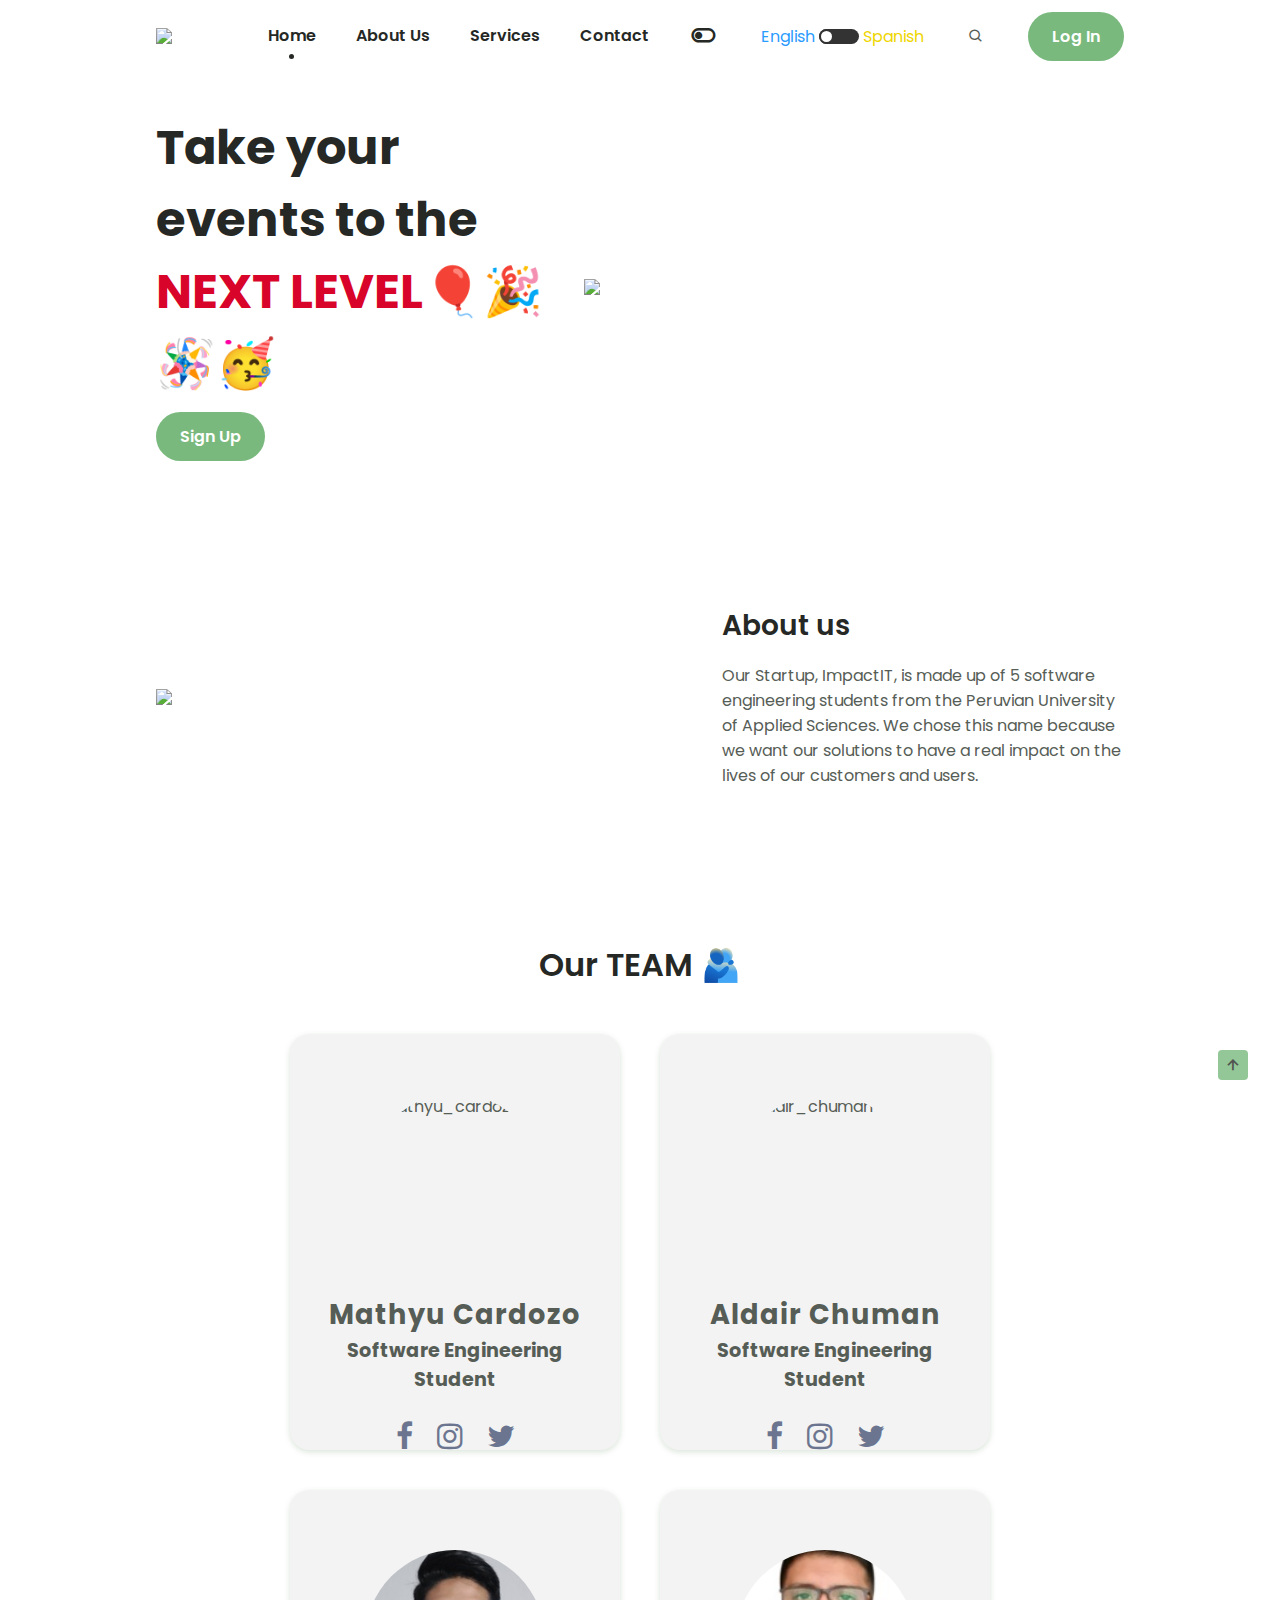
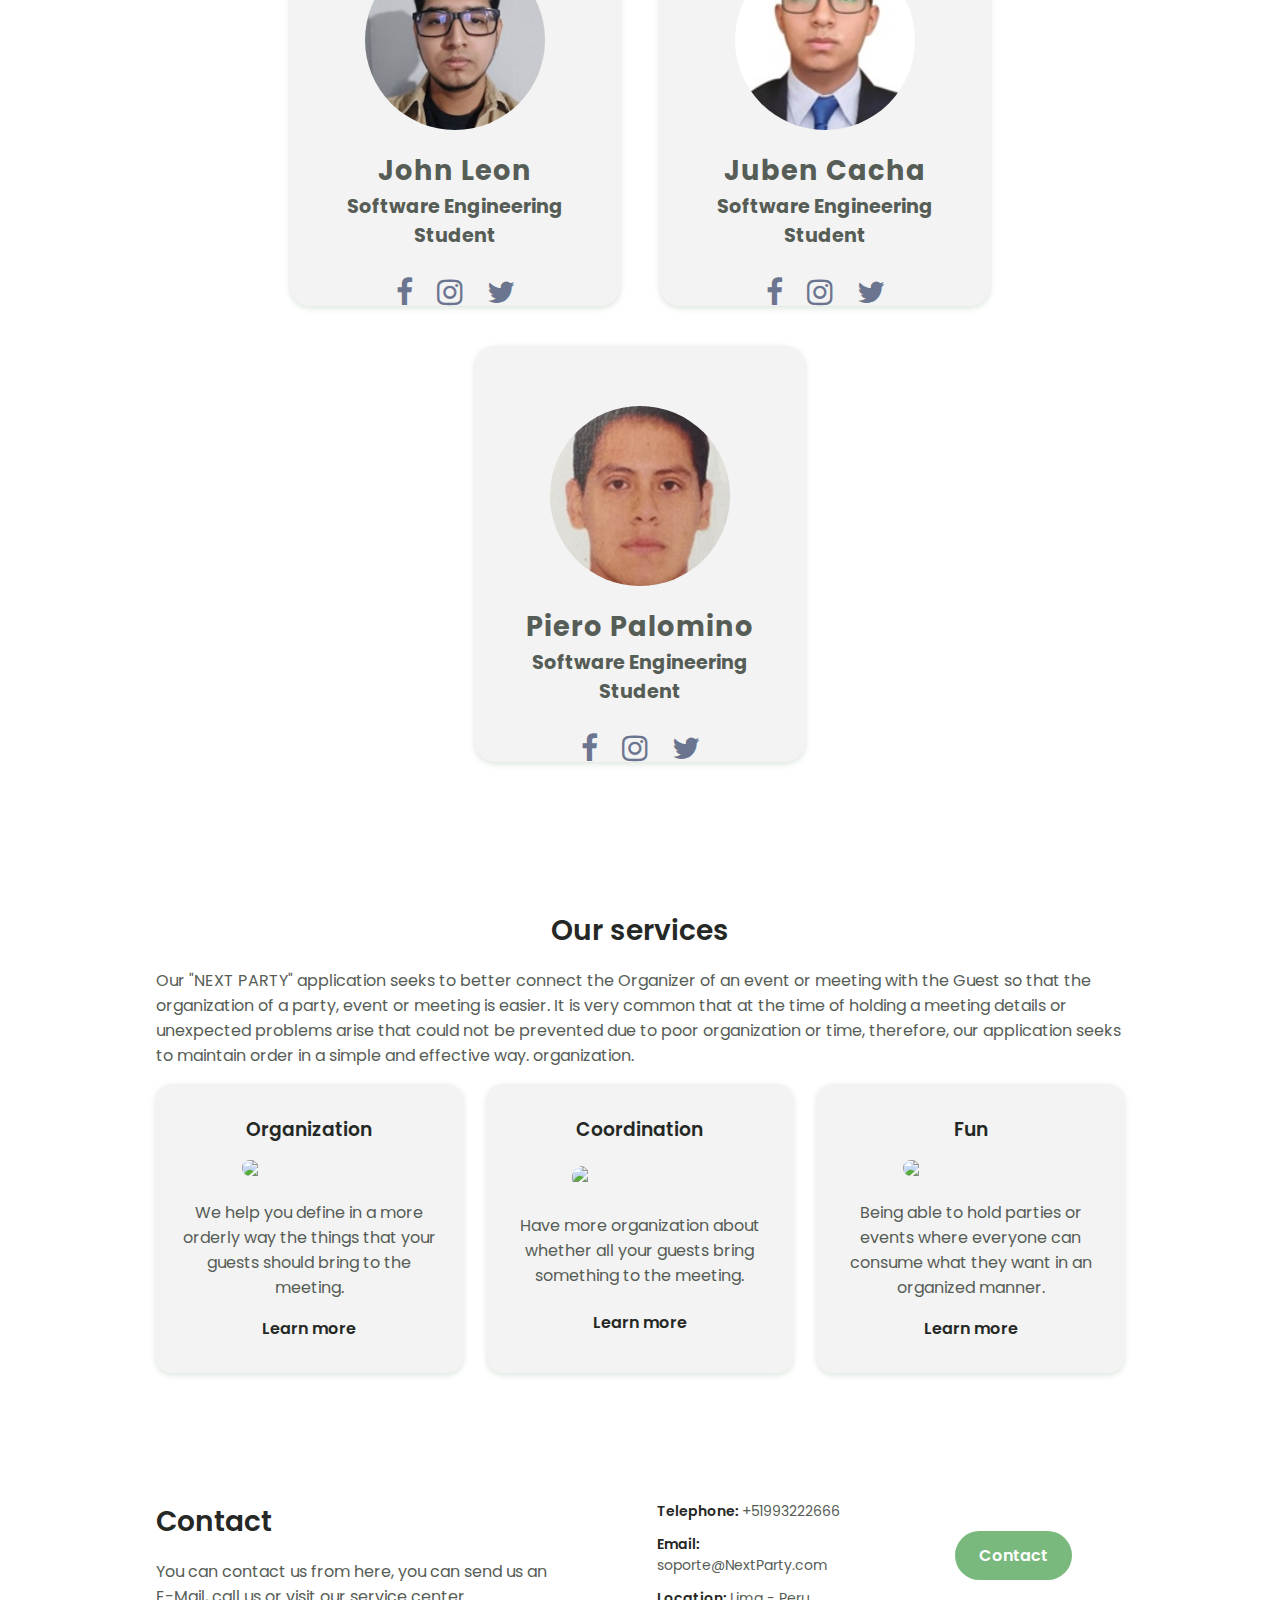
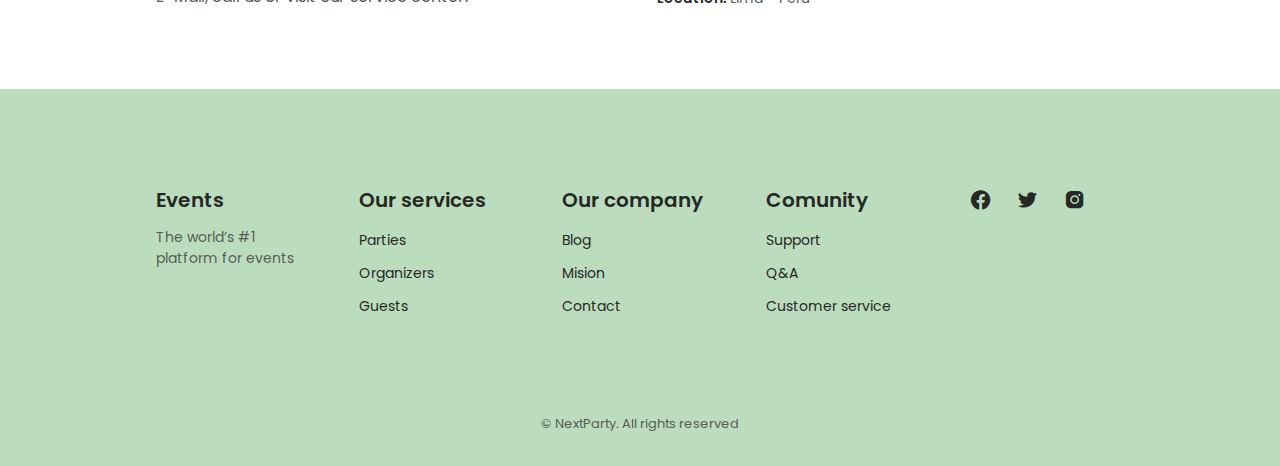
==== index.html @ 1f14c36f "Group member added" ====
<!DOCTYPE html>
    <html lang="en">
    <head>
        <meta charset="UTF-8">
        <meta name="viewport" content="width=device-width, initial-scale=1.0">

        <!--=============== BOXICONS ===============-->
        <link rel="stylesheet" href="https://cdn.jsdelivr.net/npm/boxicons@latest/css/boxicons.min.css">

        <!--=============== CSS ===============-->
        <link rel="stylesheet" href="assets/css/styles.css">

        <title>NextParty</title>

        <!-- FAVICON -->
        <link rel="shortcut icon" type="image/x-icon" href="assets/img/favicon/favicon.ico"/>

        <!-- FONT AWESOME -->
        <link rel="stylesheet" href="https://cdnjs.cloudflare.com/ajax/libs/font-awesome/4.7.0/css/font-awesome.min.css">

    </head>
    <body>
        <!--=============== HEADER ===============-->
        <header class="header" id="header">
            <nav class="nav container">
                <img class="imgLogo" src="assets/img/NextPartyLogo-Cuadrado.png">

                <div class="nav__menu" id="nav-menu">
                    <ul class="nav__list">
                        <li class="nav__item">
                            <a href="#home" class="nav__link active-link">Home</a>
                        </li>
                        <li class="nav__item">
                            <a href="#about" class="nav__link">About Us
                            </a>
                        </li>
                        <li class="nav__item">
                            <a href="#services" class="nav__link">Services</a>
                        </li>
                        <li class="nav__item">
                            <a href="#contact" class="nav__link">Contact</a>
                        </li>

                        <i class='bx bx-toggle-left change-theme' id="theme-button"></i>
                    </ul>
                </div>

                <div class="nav__toggle" id="nav-toggle">
                    <i class='bx bx-grid-alt'></i>
                </div>


                <div class="languageChanger">
                    <span class="en">English</span>
                    <input type="checkbox" class="check">
                    <span class="es">Spanish</span>
                </div>



                <i class='bx bx-search'></i>

                <a href="https://NextParty-45762.web.app/" class="button button__header"id="myBtn2">Log In</a>
                
            </nav>
        </header>

        <main class="main">
            <!--=============== HOME ===============-->
            <section class="home section" id="home">
                <div class="home__container container grid">

                    <img src="assets/img/NextPartyLogo-Cuadrado.png" class="svg__img svg__color home__img">

                    <div class="home__data">
                        <h1 class="home__title">Take your events to the <span style="color: #D90429;">NEXT LEVEL</span>🎈🎉🪅🥳</h1>
                        <a href="https://NextParty-45762.web.app/" class="button" id="myBtn">Sign Up</a>

                    </div>   
                </div>
            </section>

            <!-- <section class="videoabouttheproduct section container">
                <h2 class="section__title">About the product</h2>
            
                <div class="iframe-container">
                    <iframe width="560" height="315" src="https://www.youtube.com/embed/6qxclhMTslM" title="YouTube video player" frameborder="0" allow="accelerometer; autoplay; clipboard-write; encrypted-media; gyroscope; picture-in-picture" allowfullscreen></iframe>
                </div>
            </section> -->
            
            

           <!--=============== ABOUT ===============-->
           <section class="about section container" id="about">
            <div class="about__container grid">
                <div class="about__data">
                    <h2 class="section__title-center">About us</h2>
                    <p class="about__description">Our Startup, ImpactIT, is made up of 5 software engineering students from the Peruvian University of Applied Sciences. We chose this name because we want our solutions to have a real impact on the lives of our customers and users.
                    </p>
                </div>
                <img class="svg__img svg__color about__img" src="./assets/img/drinking.png">
            </div>
        </section>


            <!-- <section class="videoabouttheproduct section container">
                <h2 class="section__title">About the team</h2>
                <div class="iframe-container">
                    <iframe width="560" height="315" src="https://www.youtube.com/embed/Ih_y8Y1QHuA" title="YouTube video player" frameborder="0" allow="accelerometer; autoplay; clipboard-write; encrypted-media; gyroscope; picture-in-picture" allowfullscreen></iframe>
                </div>
            </section> -->


            <!-- ============= TEAM SECTION ============ -->

            <section class="team section container">
                <br>
                <h1 class="team__title">Our TEAM 🫂</h1>
                <br>
                <div class="team_container">
                
                    <div class="card">
                        <div class="content">
                            <div class="imgBx">
                                <img src="assets/img/mathyufoto.png" alt="mathyu_cardozo">
                            </div>
                            <div class="contentBx">
                                <h4>Mathyu Cardozo</h4>
                                <h5>Software Engineering Student</h5>
                            </div>
                            <div class="sci">
                                <a href="#"><i class="fa fa-facebook social-icons" aria-hidden="true"></i></a>
                                <a href="#"><i class="fa fa-instagram social-icons" aria-hidden="true"></i></a>
                                <a href="#"><i class="fa fa-twitter social-icons" aria-hidden="true"></i></a>
                            </div>
                        </div>
                    </div>
                    <div class="card">
                        <div class="content">
                            <div class="imgBx">
                                <img src="assets/img/Aldair.jpg" alt="aldair_chuman">
                            </div>
                            <div class="contentBx">
                                <h4>Aldair Chuman</h4>
                                <h5>Software Engineering Student</h5>
                            </div>
                            <div class="sci">
                                <a href="#"><i class="fa fa-facebook social-icons" aria-hidden="true"></i></a>
                                <a href="#"><i class="fa fa-instagram social-icons" aria-hidden="true"></i></a>
                                <a href="#"><i class="fa fa-twitter social-icons" aria-hidden="true"></i></a>
                            </div>
                        </div>
                    </div>
                    <div class="card">
                        <div class="content">
                            <div class="imgBx">
                                <img src="assets/img/John.jpg" alt="aldair_chuman">
                            </div>
                            <div class="contentBx">
                                <h4>John Leon</h4>
                                <h5>Software Engineering Student</h5>
                            </div>
                            <div class="sci">
                                <a href="#"><i class="fa fa-facebook social-icons" aria-hidden="true"></i></a>
                                <a href="#"><i class="fa fa-instagram social-icons" aria-hidden="true"></i></a>
                                <a href="#"><i class="fa fa-twitter social-icons" aria-hidden="true"></i></a>
                            </div>
                        </div>
                    </div>
                    <div class="card">
                        <div class="content">
                            <div class="imgBx">
                                <img src="assets/img/Juben.jpg" alt="aldair_chuman">
                            </div>
                            <div class="contentBx">
                                <h4>Juben Cacha</h4>
                                <h5>Software Engineering Student</h5>
                            </div>
                            <div class="sci">
                                <a href="#"><i class="fa fa-facebook social-icons" aria-hidden="true"></i></a>
                                <a href="#"><i class="fa fa-instagram social-icons" aria-hidden="true"></i></a>
                                <a href="#"><i class="fa fa-twitter social-icons" aria-hidden="true"></i></a>
                            </div>
                        </div>
                    </div>
                    <div class="card">
                        <div class="content">
                            <div class="imgBx">
                                <img src="assets/img/Piero.jpg" alt="aldair_chuman">
                            </div>
                            <div class="contentBx">
                                <h4>Piero Palomino</h4>
                                <h5>Software Engineering Student</h5>
                            </div>
                            <div class="sci">
                                <a href="#"><i class="fa fa-facebook social-icons" aria-hidden="true"></i></a>
                                <a href="#"><i class="fa fa-instagram social-icons" aria-hidden="true"></i></a>
                                <a href="#"><i class="fa fa-twitter social-icons" aria-hidden="true"></i></a>
                            </div>
                        </div>
                    </div>
                  

                    
                
            
                </div>
            </section>
            


            <!--=============== SERVICES ===============-->
            <section class="services section container" id="services">
                <h2 class="section__title">Our services</h2>
                <p>Our "NEXT PARTY" application seeks to better connect the Organizer of an event or meeting with the Guest so that the organization of a party, event or meeting is easier. It is very common that at the time of holding a meeting details or unexpected problems arise that could not be prevented due to poor organization or time, therefore, our application seeks to maintain order in a simple and effective way. organization.</p>
                <!-- <h2 class="section__title">Our content creators</h2> -->
                <div class="services__container grid">
                    <div class="services__data uno">
                        <h3 class="services__subtitle">Organization</h3>

                        <img src="assets/img/organizador-de-fiestas.png" class="svg__color services__img">

                        <p class="services__description">We help you define in a more orderly way the things that your guests should bring to the meeting.</p>
                        <div>
                            <a href="#" class="button button-link">Learn more</a>
                        </div>
                    </div>

                    <div class="services__data">
                        <h3 class="services__subtitle">Coordination</h3>
                       
                        <img src="assets/img/botellas-de-vino.png" class="svg__color services__img">

                        <p class="services__description">Have more organization about whether all your guests bring something to the meeting.</p>
                        <div>
                            <a href="#" class="button button-link">Learn more</a>
                        </div>
                    </div>

                    <div class="services__data">
                        <h3 class="services__subtitle">Fun</h3>
                      
                        <img src="assets/img/jenga.png" class="svg__color services__img">

                        <p class="services__description">Being able to hold parties or events where everyone can consume what they want in an organized manner.</p>
                        <div>
                            <a href="#" class="button button-link">Learn more</a>
                        </div>
                    </div>
                </div>
            </section>

            



            <!--=============== CONTACT US ===============-->
            <section class="contact section container" id="contact">
                <div class="contact__container grid">
                    <div class="contact__content">
                        <h2 class="section__title-center">Contact</h2>
                        <p class="contact__description">You can contact us from here, you can send us an E-Mail, call us or visit our service center.</p>
                    </div>

                    <ul class="contact__content grid">
                        <li class="contact__address">Telephone: <span class="contact__information">+51993222666</span></li>
                        <li class="contact__address">Email:  <span class="contact__information">soporte@NextParty.com</span></li>
                        <li class="contact__address">Location: <span class="contact__information">Lima - Peru</span></li>
                    </ul>

                    <div class="contact__content boton">
                        <a href="#" class="button">Contact</a>
                    </div>
                </div>
            </section>
        </main>

        <!--=============== FOOTER ===============-->
        <footer class="footer section">
            <div class="footer__container container grid">
                <div class="footer__content">
                    <a href="#" class="footer__logo">Events</a>
                    <p class="footer__description">The world’s #1 platform for events</p>
                </div>

                <div class="footer__content">
                    <h3 class="footer__title">Our services</h3>
                    <ul class="footer__links">
                        <li><a href="#" class="footer__link">Parties</a></li>
                        <li><a href="#" class="footer__link">Organizers</a></li>
                        <li><a href="#" class="footer__link">Guests</a></li>

                    </ul>
                </div>

                <div class="footer__content">
                    <h3 class="footer__title">Our company</h3>
                    <ul class="footer__links">
                        <li><a href="#" class="footer__link">Blog</a></li>
                        <li><a href="#" class="footer__link">Mision</a></li>
                        <li><a href="#" class="footer__link">Contact</a></li>
                    </ul>
                </div>

                <div class="footer__content">
                    <h3 class="footer__title">Comunity</h3>
                    <ul class="footer__links">
                        <li><a href="#" class="footer__link">Support</a></li>
                        <li><a href="#" class="footer__link">Q&A</a></li>
                        <li><a href="#" class="footer__link">Customer service</a></li>
                    </ul>
                </div>

                <div class="footer__social">
                    <a href="#" class="footer__social-link"><i class='bx bxl-facebook-circle '></i></a>
                    <a href="#" class="footer__social-link"><i class='bx bxl-twitter'></i></a>
                    <a href="#" class="footer__social-link"><i class='bx bxl-instagram-alt'></i></a>
                </div>
            </div>

            <p class="footer__copy">&#169; NextParty. All rights reserved</p>
        </footer>

        <!--=============== SCROLL UP ===============-->
        <a href="#" class="scrollup" id="scroll-up">
            <i class='bx bx-up-arrow-alt scrollup__icon'></i>
        </a>

                <!--========== SCROLL REVEAL ==========-->
                <script src="https://unpkg.com/scrollreveal"></script>

        <!--=============== MAIN JS ===============-->
        
        <script src="assets/js/main.js"></script>
    </body>
</html>
---- assets/css/styles.css ----
/*=============== GOOGLE FONTS ===============*/
@import url("https://fonts.googleapis.com/css2?family=Poppins:wght@400;600;700&display=swap");
/*=============== VARIABLES CSS ===============*/
:root {
  --header-height: 3rem;
  /*========== Colors ==========*/
  --hue: 123;
  --sat: 31%;
  --lit: 25%;
  --first-color: hsl(var(--hue), var(--sat), 60%);
  --first-color-light: hsl(var(--hue), var(--sat), 85%);
  --first-color-lighten: hsl(var(--hue), var(--sat), 80%);
  --first-color-alt: hsl(var(--hue), var(--sat), 53%);
  --title-color: hsl(var(--hue), 4%, 15%);
  --text-color: hsl(var(--hue), 4%, 35%);
  --text-color-light: hsl(var(--hue), 4%, 65%);
  --body-color: hsl(var(--hue), 0%, 100%);
  --container-color: rgb(243, 243, 243);
  --scroll-bar-color: hsl(var(--hue), 4%, 85%);
  --scroll-thumb-color: hsl(var(--hue), 4%, 75%);
  /*========== Font and typography ==========*/
  --body-font: 'Poppins', sans-serif;
  --biggest-font-size: 2rem;
  --h2-font-size: 1.25rem;
  --h3-font-size: 1.125rem;
  --normal-font-size: .938rem;
  --small-font-size: .813rem;
  --smaller-font-size: .75rem;
  /*========== Font weight ==========*/
  --font-semi-bold: 600;
  --font-bold: 700;
  /*========== Margenes ==========*/
  --mb-0-5: .5rem;
  --mb-0-75: .75rem;
  --mb-1: 1rem;
  --mb-1-5: 1.5rem;
  --mb-2: 2rem;
  /*========== z index ==========*/
  --z-tooltip: 10;
  --z-fixed: 100;
}

@media screen and (min-width: 968px) {
  :root {
    --biggest-font-size: 3rem;
    --h2-font-size: 1.75rem;
    --h3-font-size: 1.25rem;
    --normal-font-size: 1rem;
    --small-font-size: .875rem;
    --smaller-font-size: .813rem;
  }
}

/*=============== BASE ===============*/
*, ::before, ::after {
  box-sizing: border-box;
  padding: 0;
  margin: 0;
}

html {
  scroll-behavior: smooth;
}

.imgLogo{
  width: 7%;
}

body {
  margin: var(--header-height) 0 0 0;
  font-family: var(--body-font);
  font-size: var(--normal-font-size);
  background-color: var(--body-color);
  color: var(--text-color);
  transition: .5s;
}

h1, h2, h3 {
  font-weight: var(--font-semi-bold);
  color: var(--title-color);
  line-height: 1.5;
}

ul {
  list-style: none;
}

a {
  text-decoration: none;
}

img {
  max-width: 100%;
  height: auto;
}

/*=============== THEME ===============*/
/*========== Variables Dark theme ==========*/
body.dark-theme {
  --first-color-light: hsl(var(--hue), var(--sat), 75%);
  --title-color: hsl(var(--hue), 4%, 95%);
  --text-color: hsl(var(--hue), 4%, 80%);
  --body-color: hsl(var(--hue), 8%, 13%);
  --container-color: hsl(var(--hue), 8%, 16%);
  --scroll-bar-color: hsl(var(--hue), 4%, 32%);
  --scroll-thumb-color: hsl(var(--hue), 4%, 24%);
}


/*========== Button Dark/Light ==========*/
.change-theme {
  position: absolute;
  right: 1.5rem;
  top: 2.2rem;
  color: var(--title-color);
  font-size: 1.8rem;
  cursor: pointer;
}

.dark-theme .footer {
  background-color: var(--container-color);
}

/*=============== REUSABLE CSS CLASSES ===============*/
.section {
  padding: 4.5rem 0 1rem;
}

.section__title, .section__title-center {
  font-size: var(--h2-font-size);
  color: var(--title-color);
  text-align: center;
  margin-bottom: var(--mb-1);
}

.svg__color {
  fill: var(--first-color);
}

.svg__blob {
  fill: var(--first-color-light);
}

.svg__img {
  width: 300px;
  justify-self: center;
}


/* ADDED STUFF */

.modal {
  display: none; /* Hidden by default */
  position: fixed; /* Stay in place */
  z-index: 1; /* Sit on top */
  padding-top: 100px; /* Location of the box */
  left: 0;
  top: 0;
  width: 100%; /* Full width */
  height: 100%; /* Full height */
  overflow: auto; /* Enable scroll if needed */
  background-color: rgb(0,0,0); /* Fallback color */
  background-color: rgba(0,0,0,0.4); /* Black w/ opacity */
}

/* Modal Content */
.modal-content {
  background-color: var(--container-color);
  margin: auto;
  padding: 20px;
  border: 1px solid #888;
  width: 80%;
}

/* The Close Button */
.close {
  color: #aaaaaa;
  float: right;
  font-size: 28px;
  font-weight: bold;
}

.close:hover,
.close:focus {
  color: #000;
  text-decoration: none;
  cursor: pointer;
}

.close2 {
  color: #aaaaaa;
  float: right;
  font-size: 28px;
  font-weight: bold;
}

.close2:hover,
.close2:focus {
  color: #000;
  text-decoration: none;
  cursor: pointer;
}


input[type=text], input[type=password] {
  width: 100%;
  padding: 15px;
  margin: 5px 0 22px 0;
  display: inline-block;
  border: none;
  background: #f1f1f1;
}

input[type=text]:focus, input[type=password]:focus {
  background-color: #ddd;
  outline: none;
}

/* Overwrite default styles of hr */
hr {
  border: 1px solid #f1f1f1;
  margin-bottom: 25px;
}

/* Set a style for the submit button */
.registerbtn {
  background-color: dodgerblue;
  color: white;
  padding: 16px 20px;
  margin: 8px 0;
  border-radius: 20px;
  cursor: pointer;
  width: 100%;
  opacity: 0.9;
}

.registerbtn:hover {
  opacity: 1;
}

/* Add a blue text color to links */
a {
  color: dodgerblue;
}

/* Set a grey background color and center the text of the "sign in" section */
.signin {
  background-color: #f1f1f1;
  text-align: center;
}

/* ============================================ */

/*==================== CARD PRICING ====================*/
.card {
  padding: 3rem 0;
}

.card__container {
  gap: 3rem 1.25rem;
}

.card__content {
  position: relative;
  background-color: var(--container-color);
  padding: 2rem 1.5rem 2.5rem;
  border-radius: 1.75rem;
  box-shadow: 0 12px 24px hsla(var(--hue-color), 61%, 16%, 0.1);
  transition: .4s;
}

.card__content:hover {
  box-shadow: 0 16px 24px hsla(var(--hue-color), 61%, 16%, 0.15);
}

.card__header-img {
  width: 30px;
  height: 30px;
}

.card__header-circle {
  width: 40px;
  height: 40px;
  background-color: var(--first-color-lighter);
  border-radius: 50%;
  margin-bottom: var(--mb-1);
  place-items: center;
}

.card__header-subtitle {
  display: block;
  font-size: var(--smaller-font-size);
  color: var(--text-color-light);
  text-transform: uppercase;
  margin-bottom: var(--mb-0-25);
}

.card__header-title {
  font-size: var(--biggest-font-size);
  color: var(--title-color);
  margin-bottom: var(--mb-1);
}

.card__pricing {
  position: absolute;
  background: linear-gradient(157deg, var(--first-color-light) -12%, var(--first-color) 109%);
  width: 60px;
  height: 88px;
  right: 1.5rem;
  top: -1rem;
  padding-top: 1.25rem;
  text-align: center;
}

.card__pricing-number {
  font-family: var(--pricing-font);
}

.card__pricing-symbol {
  font-size: var(--smaller-font-size);
  color: var(--title-color);
}



.card__pricing-number {
  font-size: var(--h2-font-size);
  color: var(--title-color);
}

.card__pricing-month {
  display: block;
  font-size: var(--tiny-font-size);
  color: var(--title-color);
}

.card__pricing-number, 
.card__pricing-month {
  color: var(--title-color);
}

.card__pricing::after, 
.card__pricing::before {
  content: '';
  position: absolute;
}

.card__pricing::after {
  width: 100%;
  height: 14px;
  background-color: var(--white-color);
  left: 0;
  bottom: 0;
  clip-path: polygon(0 100%, 50% 0, 100% 100%);
}

.card__pricing::before {
  width: 14px;
  height: 16px;
  background-color: var(--first-color-alt);
  top: 0;
  left: -14px;
  clip-path: polygon(0 100%, 100% 0, 100% 100%);
}

.card__list {
  row-gap: .5rem;
  margin-bottom: var(--mb-2);
}

.card__list-item {
  display: flex;
  align-items: center;
}

.card__list-icon {
  font-size: 1.5rem;
  color: var(--first-color);
  margin-right: var(--mb-0-5);
}

.card__button {
  padding: 1.25rem;
  border: none;
  font-size: var(--normal-font-size);
  border-radius: .5rem;
  background: linear-gradient(157deg, var(--first-color-light) -12%, var(--first-color) 109%);
  color: var(--title-color);
  cursor: pointer;
  transition: .4s;
}

.card__button:hover {
  box-shadow: 0 12px 24px hsla(var(--hue-color), 97%, 54%, 0.2);
}


.grid {
  display: grid;
}
/*==================== MEDIA QUERIES ====================*/
/* For small devices */
@media screen and (max-width: 320px) {
  .container {
    margin-left: var(--mb-1);
    margin-right: var(--mb-1);
  }
  .card__content {
    padding: 2rem 1.25rem;
    border-radius: 1rem;
  }
}

/* For medium devices */
@media screen and (min-width: 568px) {
  .card__container {
    grid-template-columns: repeat(2, 1fr);
  }
  .card__content {
    grid-template-rows: repeat(2, max-content);
  }
  .card__button {
    align-self: flex-end;
  }
}

/* For large devices */
@media screen and (min-width: 968px) {
  .container {
    margin-left: auto;
    margin-right: auto;
  }
  .card {
    height: 100vh;
    align-items: center;
  }
  .card__container {
    grid-template-columns: repeat(3, 1fr);
  }
  .card__header-circle {
    margin-bottom: var(--mb-1-25);
  }
  .card__header-subtitle {
    font-size: var(--small-font-size);
  }
}



/*=============== LAYOUT ===============*/
.container {
  max-width: 968px;
  margin-left: var(--mb-1-5);
  margin-right: var(--mb-1-5);
}

.grid {
  display: grid;
  gap: 1.5rem;
}

/*=============== HEADER ===============*/
.header {
  width: 100%;
  background-color: var(--body-color);
  position: fixed;
  top: 0;
  left: 0;
  z-index: var(--z-fixed);
  transition: .5s;
}

/*=============== NAV ===============*/
.nav {
  height: var(--header-height);
  display: flex;
  justify-content: space-between;
  align-items: center;
}

@media screen and (max-width: 767px) {
  .nav__menu {
    position: fixed;
    background-color: var(--container-color);
    box-shadow: 0 0 4px rgba(0, 0, 0, 0.1);
    padding: 2.5rem 0;
    width: 90%;
    top: -100%;
    left: 0;
    right: 0;
    margin: 0 auto;
    transition: .4s;
    border-radius: 2rem;
    z-index: var(--z-fixed);
  }
}

.nav__list {
  display: flex;
  flex-direction: column;
  align-items: center;
  row-gap: 1.5rem;
}

.nav__link, .nav__logo, .nav__toggle {
  color: var(--title-color);
  font-weight: var(--font-semi-bold);
}

.nav__toggle {
  font-size: 1.3rem;
  cursor: pointer;
}

.bx {
  cursor: pointer;
}

/* Show menu */
.show-menu {
  top: calc(var(--header-height) + 1rem);
}

/* Active link */
.active-link {
  position: relative;
}

.active-link::before {
  content: '';
  position: absolute;
  bottom: -.75rem;
  left: 45%;
  width: 5px;
  height: 5px;
  background-color: var(--title-color);
  border-radius: 50%;
}

/* Change background header */
.scroll-header {
  box-shadow: 0 1px 4px rgba(0, 0, 0, 0.1);
}



/*=============== HOME ===============*/
.home__container {
  row-gap: 3rem;
}

.home__title {
  font-size: var(--biggest-font-size);
  font-weight: var(--font-bold);
  margin-bottom: var(--mb-0-75);
}

.home__description {
  margin-bottom: var(--mb-2);
}

/*=============== BUTTONS ===============*/
.button {
  display: inline-block;
  background-color: var(--first-color);
  color: #ffffff;
  padding: .75rem 1.5rem;
  border-radius: 3rem;
  font-weight: var(--font-semi-bold);
  transition: .3s;
}

.button:hover {
  background-color: var(--first-color-alt);
}

.button__header {
  display: none;
  color: white;
}

.button-link {
  background: none;
  padding: 0;
  color: var(--title-color);
}

.button-link:hover {
  background-color: transparent;
}

.button-flex {
  display: inline-flex;
  align-items: center;
  column-gap: .25rem;
  padding: .75rem 1rem;
}

.button__icon {
  font-size: 1.5rem;
}

/*=============== ABOUT ===============*/
.about__container {
  gap: 2.5rem;
}

.about__data {
  text-align: center;
}

/*=============== SECURITY ===============*/
.security__container {
  gap: 2.5rem;
}

.security__data {
  text-align: center;
}


/* ============== TEAM SECTION ============= */

.team_container
{
   display: flex;
   justify-content: center;
   align-items: center;
   flex-wrap: wrap;
}

.team__title {
  text-align: center;
  align-items: center;
}
.team_container .card
{
   width: 330px;
   height: 416px;
   padding: 60px 30px;
   margin: 20px;
   background: var(--container-color);
   box-shadow: 0px 2px 6px hsla(var(--hue), 100%, 15%, 0.15);
   border-radius: 20px;
}
.team_container .card .content
{
   display: flex;
   justify-content: center;
   align-items: center;
   flex-direction: column;
}
.team_container .card .content .imgBx
{
   width: 180px;
   height: 180px;
   border-radius: 50%;
   position: relative;
   margin-bottom: 20px;
   overflow: hidden;
}
.team_container .card .content .imgBx img
{
   position: absolute;
   top: 0;
   left: 0;
   width: 100%;
   height: 100%;
   object-fit: cover;
}
.team_container .card .content .contentBx h4
{
   /* color: #36187d; */
   font-size: 1.7rem;
   font-weight: bold;
   text-align: center;
   letter-spacing: 1px;
}
.team_container .card .content .contentBx h5
{
   /* color: #6c758f; */
   font-size: 1.2rem;
   font-weight: bold;
   text-align: center;
}
.team_container .card .content .sci
{
   margin-top: 20px;
}
.team_container .card .content .sci a
{
   text-decoration: none;
   color: #6c758f;
   font-size: 30px;
   margin: 10px;
   transition: color 0.4s;
}
.team_container .card .content .sci a:hover
{
   color: #0196e3;
}

.iframe-container{
  position: relative;
  width: 100%;
  padding-bottom: 56.25%; 
  height: 0;
  justify-content: center;
  align-items: center;
}
.iframe-container iframe{
  position: absolute;
  top:0;
  left: 0;
  width: 100%;
  height: 100%;
}

/*=============== SERVICES ===============*/
.services__container {
  padding-top: 1rem;
}

.services__data {
  display: grid;
  row-gap: 1rem;
  background-color: var(--container-color);
  box-shadow: 0px 2px 6px hsla(var(--hue), 100%, 15%, 0.15);
  padding: 2rem 1.5rem;
  border-radius: 1rem;
  text-align: center;
}

.services__img {
  width: 135px;
  justify-self: center;
  margin-bottom: var(--mb-0-5);
  border-radius: 5rem;
}

/*=============== APP ===============*/
.app__container {
  gap: 2.5rem;
}

.app__data {
  text-align: center;
}

.app__description {
  margin-bottom: var(--mb-1-5);
}

.app__buttons {
  display: grid;
  grid-template-columns: repeat(2, max-content);
  justify-content: center;
  gap: .5rem;
}

/*=============== CONTACT ===============*/
.contact__container {
  padding-bottom: 3rem;
}

.contact__description {
  text-align: center;
}

.contact__content {
  row-gap: .75rem;
}

.contact__address {
  font-size: var(--small-font-size);
  font-weight: var(--font-semi-bold);
  color: var(--title-color);
}

.contact__information {
  font-weight: initial;
  color: var(--text-color);
}

/*ALDAIR*/

/*=============== FOOTER ===============*/
.footer {
  background-color: var(--first-color-lighten);
  padding-bottom: 2rem;
}

.footer__container {
  row-gap: 2rem;
}

.footer__logo, .footer__title {
  font-size: var(--h3-font-size);
  margin-bottom: var(--mb-0-75);
}

.footer__logo {
  display: inline-block;
  font-weight: var(--font-semi-bold);
  color: var(--title-color);
}

.footer__description, .footer__link {
  font-size: var(--small-font-size);
}

.footer__links {
  display: grid;
  row-gap: .5rem;
}

.footer__link {
  color: var(--title-color);
}

.footer__social {
  display: flex;
  column-gap: 1.5rem;
}

.footer__social-link {
  font-size: 1.25rem;
  color: var(--title-color);
}

.footer__copy {
  margin-top: 6rem;
  text-align: center;
  font-size: var(--smaller-font-size);
  color: var(--text-color);
}

/* .social-icons{
  margin-bottom: 20px;
} */

/*=============== SCROLL UP ===============*/
.scrollup {
  position: fixed;
  background: var(--first-color);
  right: 1rem;
  bottom: -20%;
  display: inline-flex;
  padding: .3rem;
  border-radius: .25rem;
  z-index: var(--z-tooltip);
  opacity: .8;
  transition: .4s;
}

.scrollup:hover {
  background-color: var(--first-color);
  opacity: 1;
}

.scrollup__icon {
  font-size: 1.25rem;
  color: var(--title-color);
}

/* Show Scroll Up*/
.show-scroll {
  bottom: 3rem;
}

/*=============== SCROLL BAR ===============*/
::-webkit-scrollbar {
  width: .6rem;
  border-radius: .5rem;
  background-color: var(--scroll-bar-color);
}

::-webkit-scrollbar-thumb {
  background-color: var(--scroll-thumb-color);
  border-radius: .5rem;
}

::-webkit-scrollbar-thumb:hover {
  background-color: var(--text-color-light);
}


/* =================== LANGUAGE ================= */
.en{
  color: rgb(42, 155, 255);
}

.es{
  color: #eed600; 
}

.languageChanger{
  margin: 0;
  text-align: center;
  justify-content: center;
}

.check{
  position: relative;
  width: 40px;
  /* margin: 0 5px 0 5px; */
}

.check:before{
  content: '';
  position: absolute;
  width: 40px;
  height: 15px;
  background: #333;
  border-radius: 15px;
}

.check:after{
  content: '';
  position: absolute;
  width: 15px;
  height: 15px;
  background: #fff;
  border-radius: 15px;
  transition: 0.25s;
  border: 2px solid #333;
  box-sizing: border-box;
}

.check:checked:after{
  left: 25px;
  border: 2px solid #ff8c00;
}

.check:checked::before{
  background: #ff8c00
}



/*=============== MEDIA QUERIES ===============*/
/* For small devices */
@media screen and (max-width: 360px) {
  .svg__img {
    width: 100%;
  }
  .section {
    padding: 3.5rem 0 1rem;
  }
  .services__img {
    width: 100px;
  }
  .app__buttons {
    grid-template-columns: max-content;
  }
}




/* For medium devices */
@media screen and (min-width: 576px) {
  .svg__img {
    width: 100%;
  }
  .section__title-center {
    text-align: initial;
  }
  .home__container,
  .about__container,
  .security__container,
  .services__container,
  .app__container,
  .contact__container,
  .footer__container {
    grid-template-columns: repeat(2, 1fr);
  }
  .home__img {
    order: 1;
  }
  .home__container,
  .about__container,
  .security__container,
  .app__container,
  .contact__container {
    align-items: center;
  }
  .about__data,
  .security__data,
  .app__data,
  .contact__description {
    text-align: initial;
  }
  .about__img,
  .app__img {
    order: -1;
  }
}

@media screen and (min-width: 767px) {
  body {
    margin: 0;
  }
  .section {
    padding: 6rem 0 2rem;
  }
  .nav {
    height: calc(var(--header-height) + 1.5rem);
  }
  .nav__list {
    flex-direction: row;
    column-gap: 2.5rem;
  }
  .nav__toggle {
    display: none;
  }
  .change-theme {
    position: initial;
  }
  .home__container {
    padding: 1rem 0 1rem;
  }
  .app__buttons {
    justify-content: initial;
  }
}

/* For large devices */
@media screen and (min-width: 968px) {
  .button__header {
    display: block;
  }
  .svg__img {
    width: 470px;
  }
  .about__container,
  .security__container,
  .app__container,
  .contact__container {
    column-gap: 6rem;
  }
  .services__container {
    grid-template-columns: repeat(3, 1fr);
  }
  .contact__container {
    grid-template-columns: 3fr 1.5fr 1.25fr;
  }
  .footer__container {
    grid-template-columns: repeat(5, 1fr);
  }
  .footer__social {
    align-items: flex-start;
  }
  .footer__social-link {
    font-size: 1.45rem;
  }
}

@media screen and (min-width: 1024px) {
  .container {
    margin-left: auto;
    margin-right: auto;
  }
  .home__img {
    width: 540px;
  }
  .home__description {
    padding-right: 5rem;
  }
  .footer__container {
    column-gap: 3rem;
  }
  .scrollup {
    right: 2rem;
  }
}
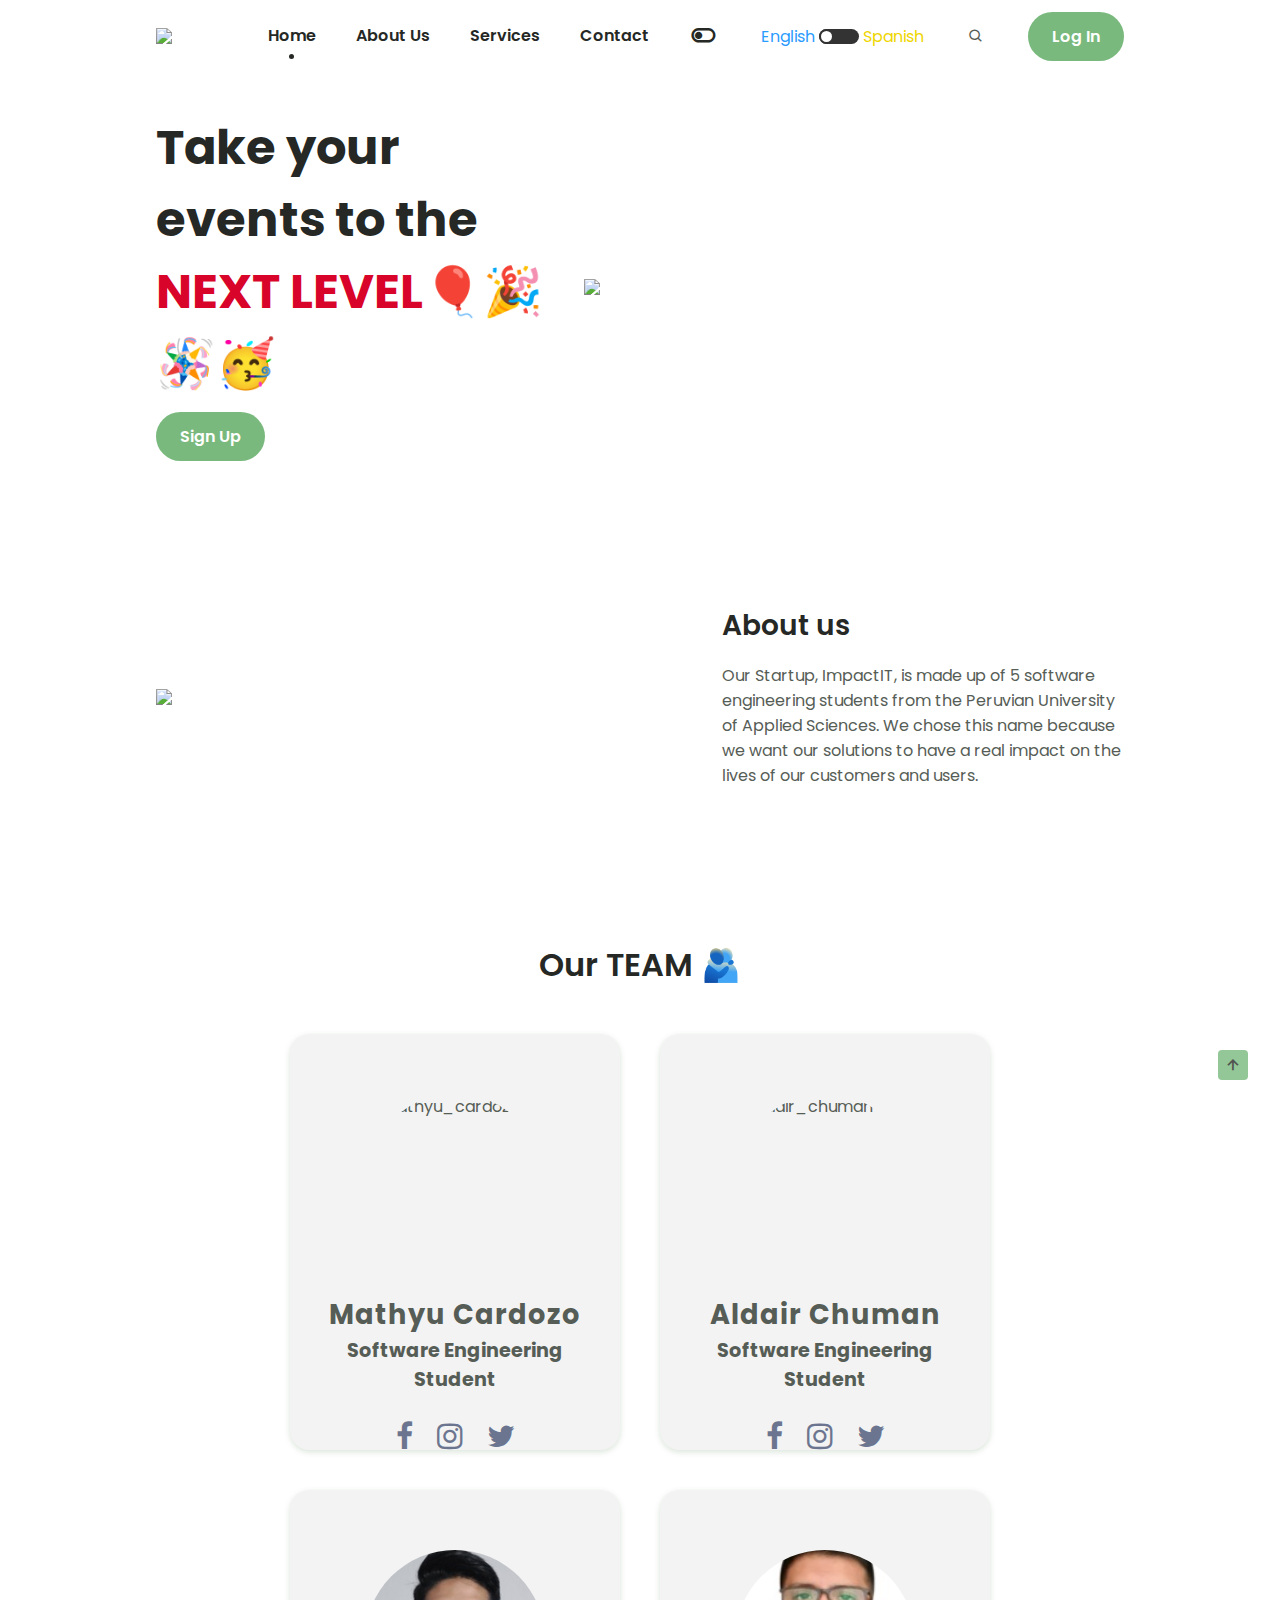
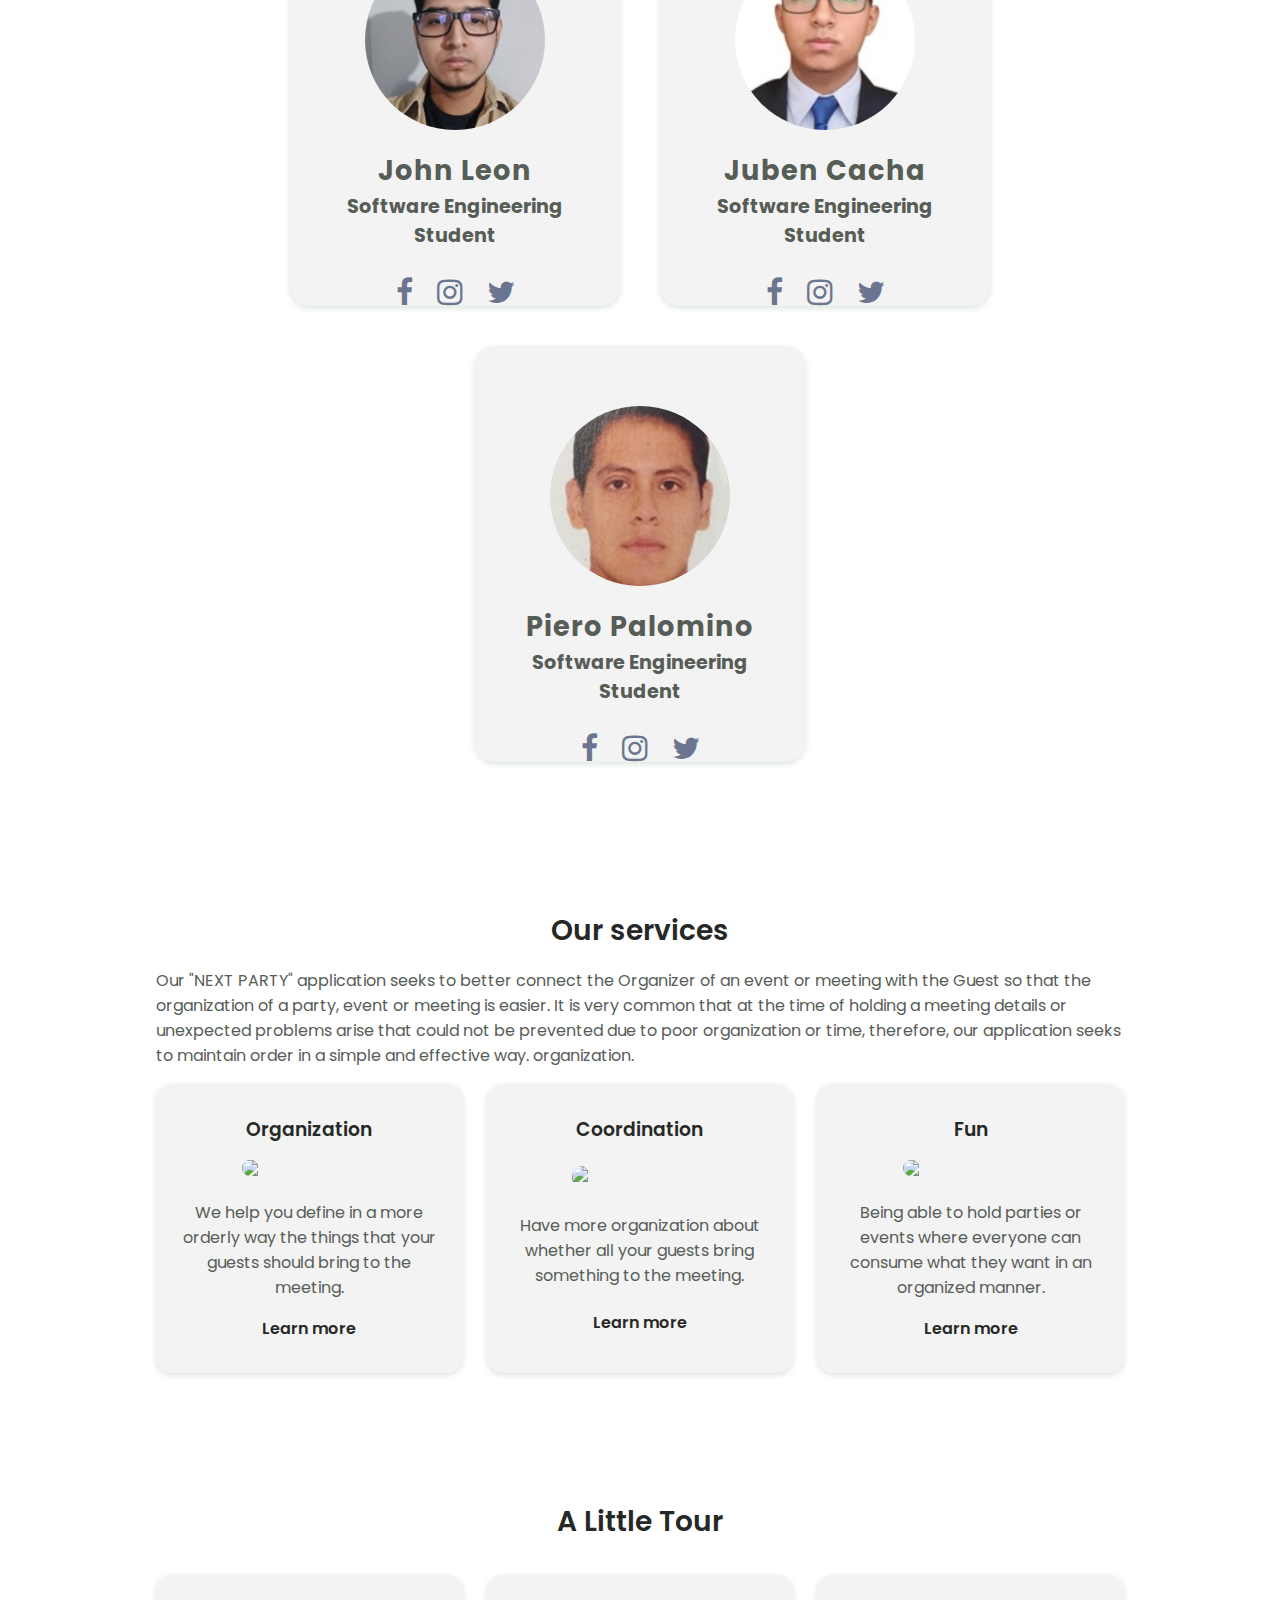
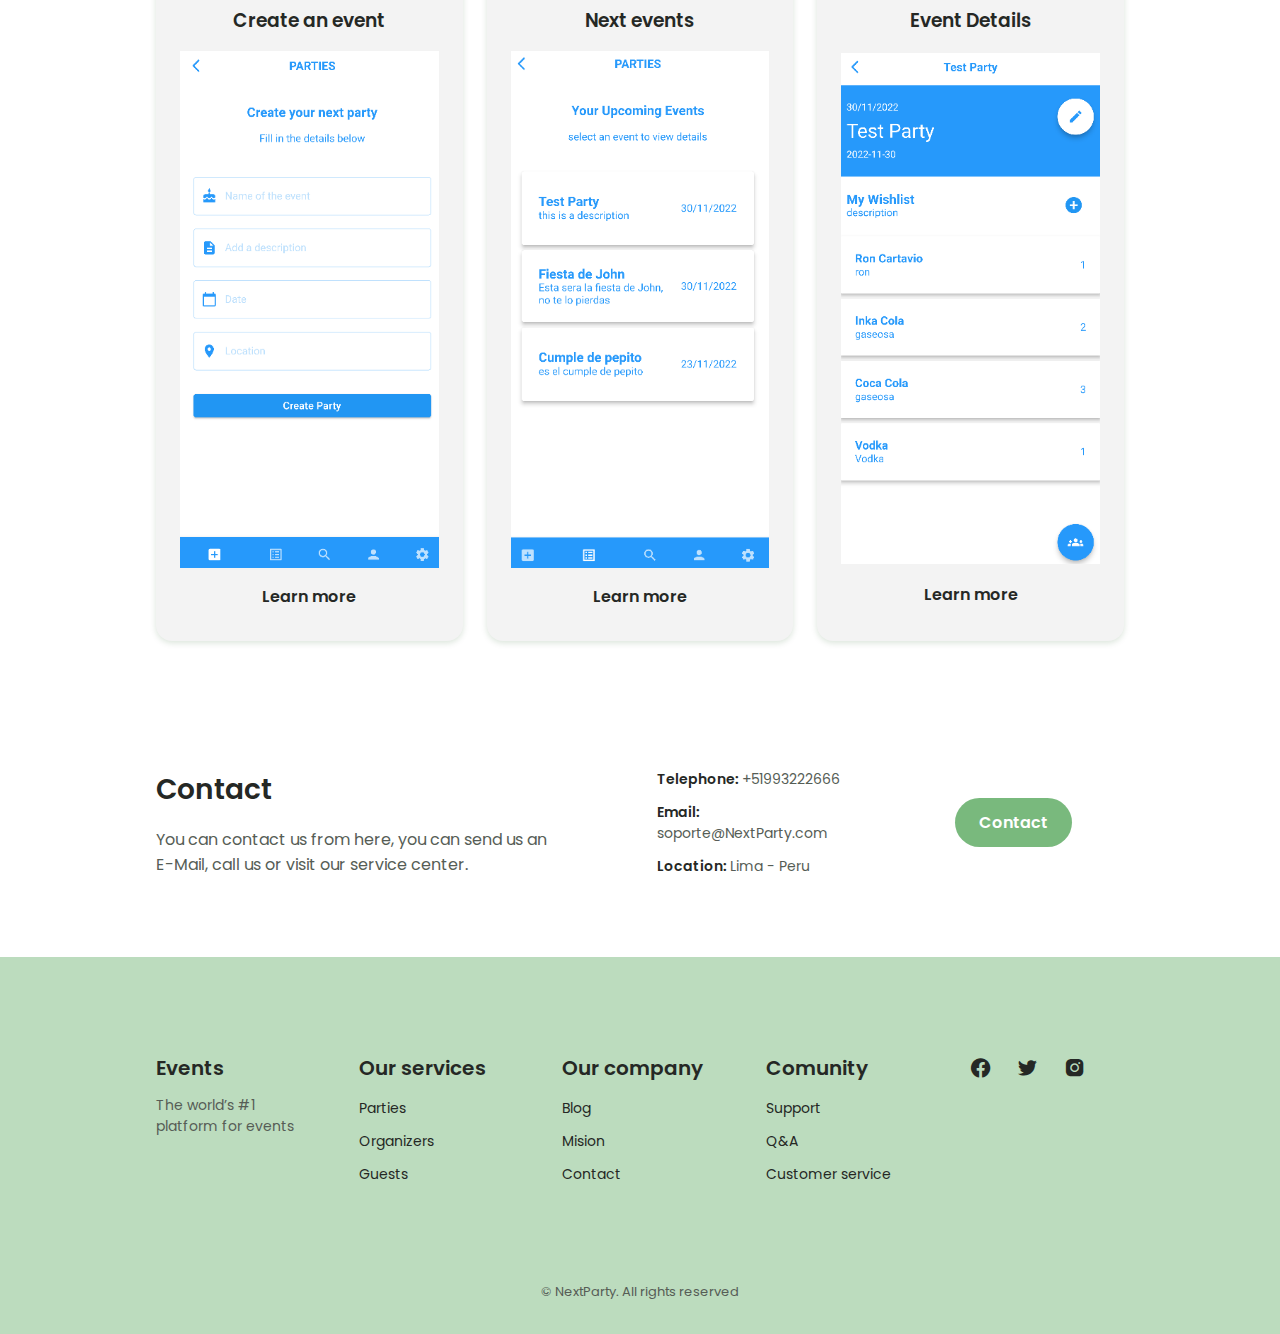
==== commit 1a6f4ec2: "add app images" ====
--- a/index.html
+++ b/index.html
@@ -250,7 +250,40 @@
                 </div>
             </section>
 
-            
+            <section class="services section container" id="services">
+                <h2 class="section__title">A Little Tour</h2>
+                <!-- <h2 class="section__title">Our content creators</h2> -->
+                <div class="services__container grid">
+                    <div class="services__data uno">
+                        <h3 class="services__subtitle">Create an event</h3>
+
+                        <img src="assets/img/create_party.png" class="svg__color tour_img">
+
+                        <div>
+                            <a href="#" class="button button-link">Learn more</a>
+                        </div>
+                    </div>
+
+                    <div class="services__data">
+                        <h3 class="services__subtitle">Next events</h3>
+                       
+                        <img src="assets/img/next_events.png" class="svg__color tour_img">
+
+                        <div>
+                            <a href="#" class="button button-link">Learn more</a>
+                        </div>
+                    </div>
+
+                    <div class="services__data">
+                        <h3 class="services__subtitle">Event Details</h3>
+                      
+                        <img src="assets/img/party_detail.png" class="svg__color tour_img">
+                        <div>
+                            <a href="#" class="button button-link">Learn more</a>
+                        </div>
+                    </div>
+                </div>
+            </section>
 
 
 
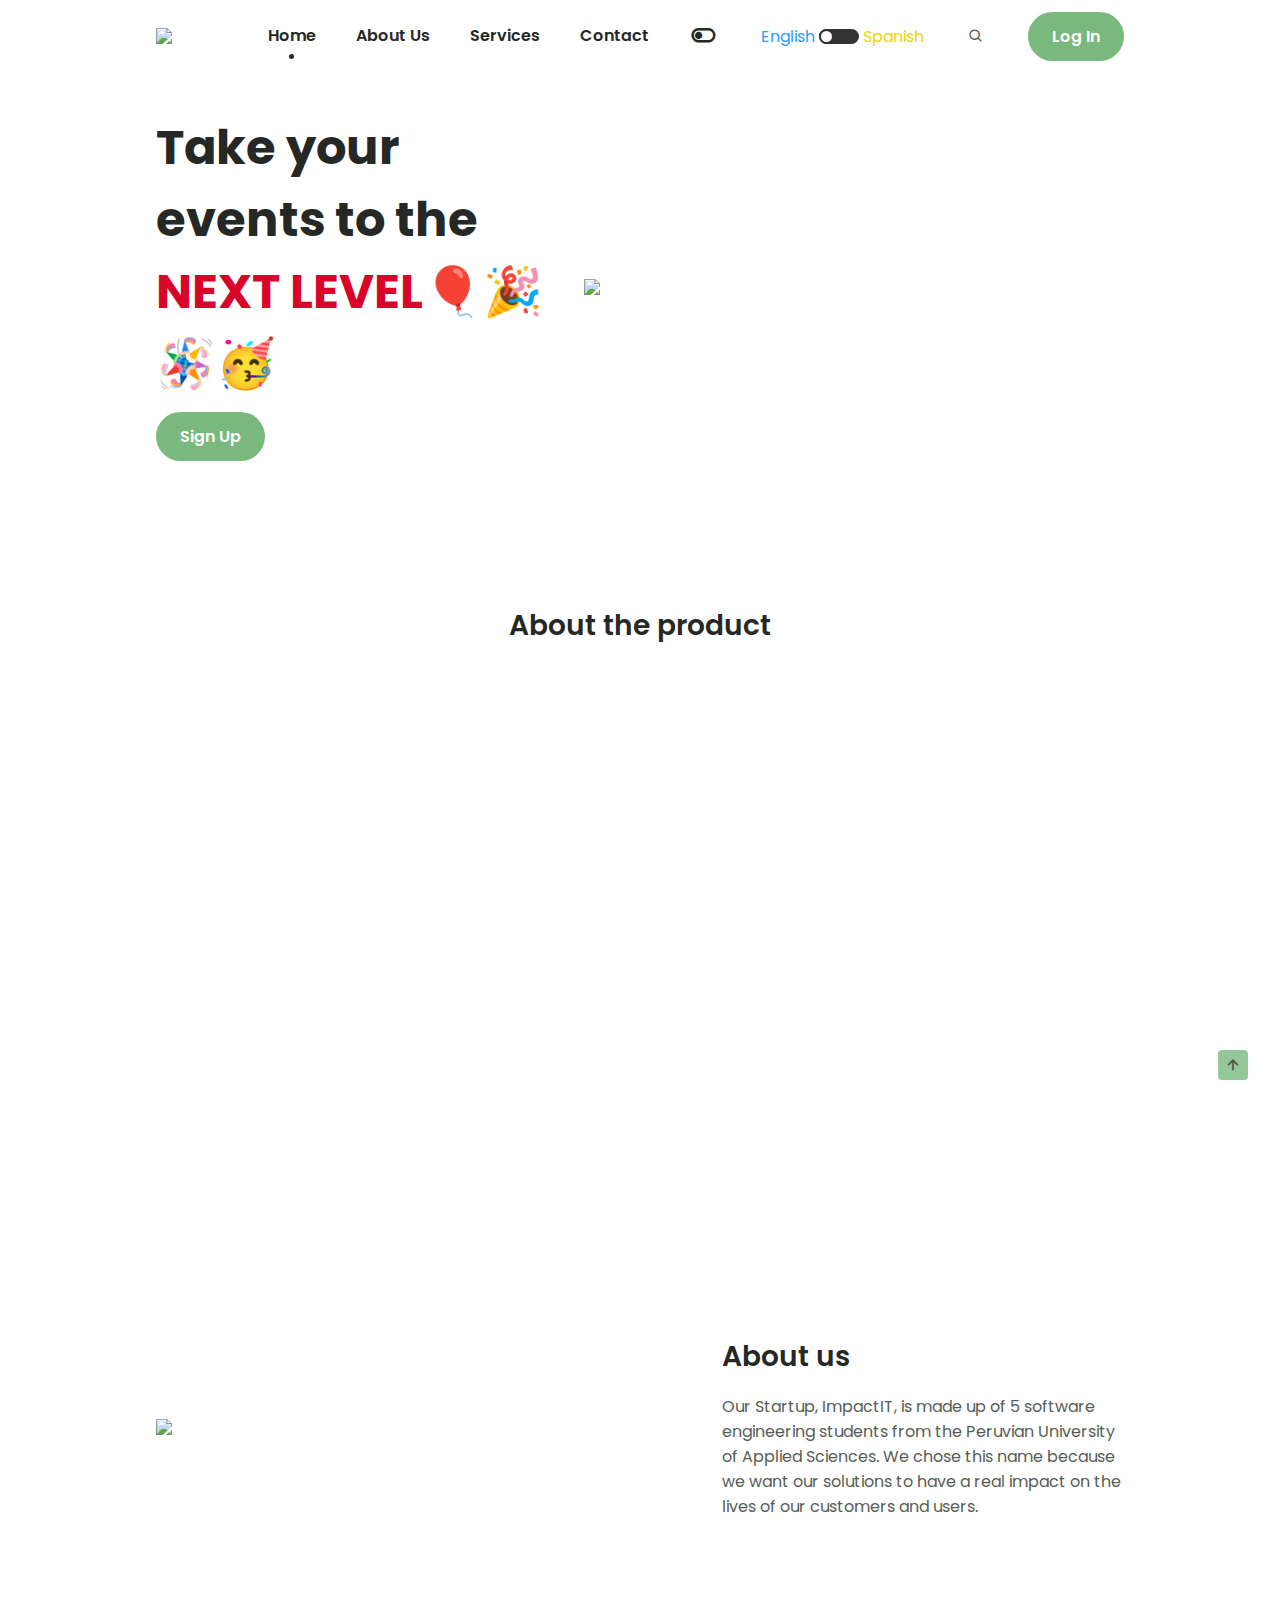
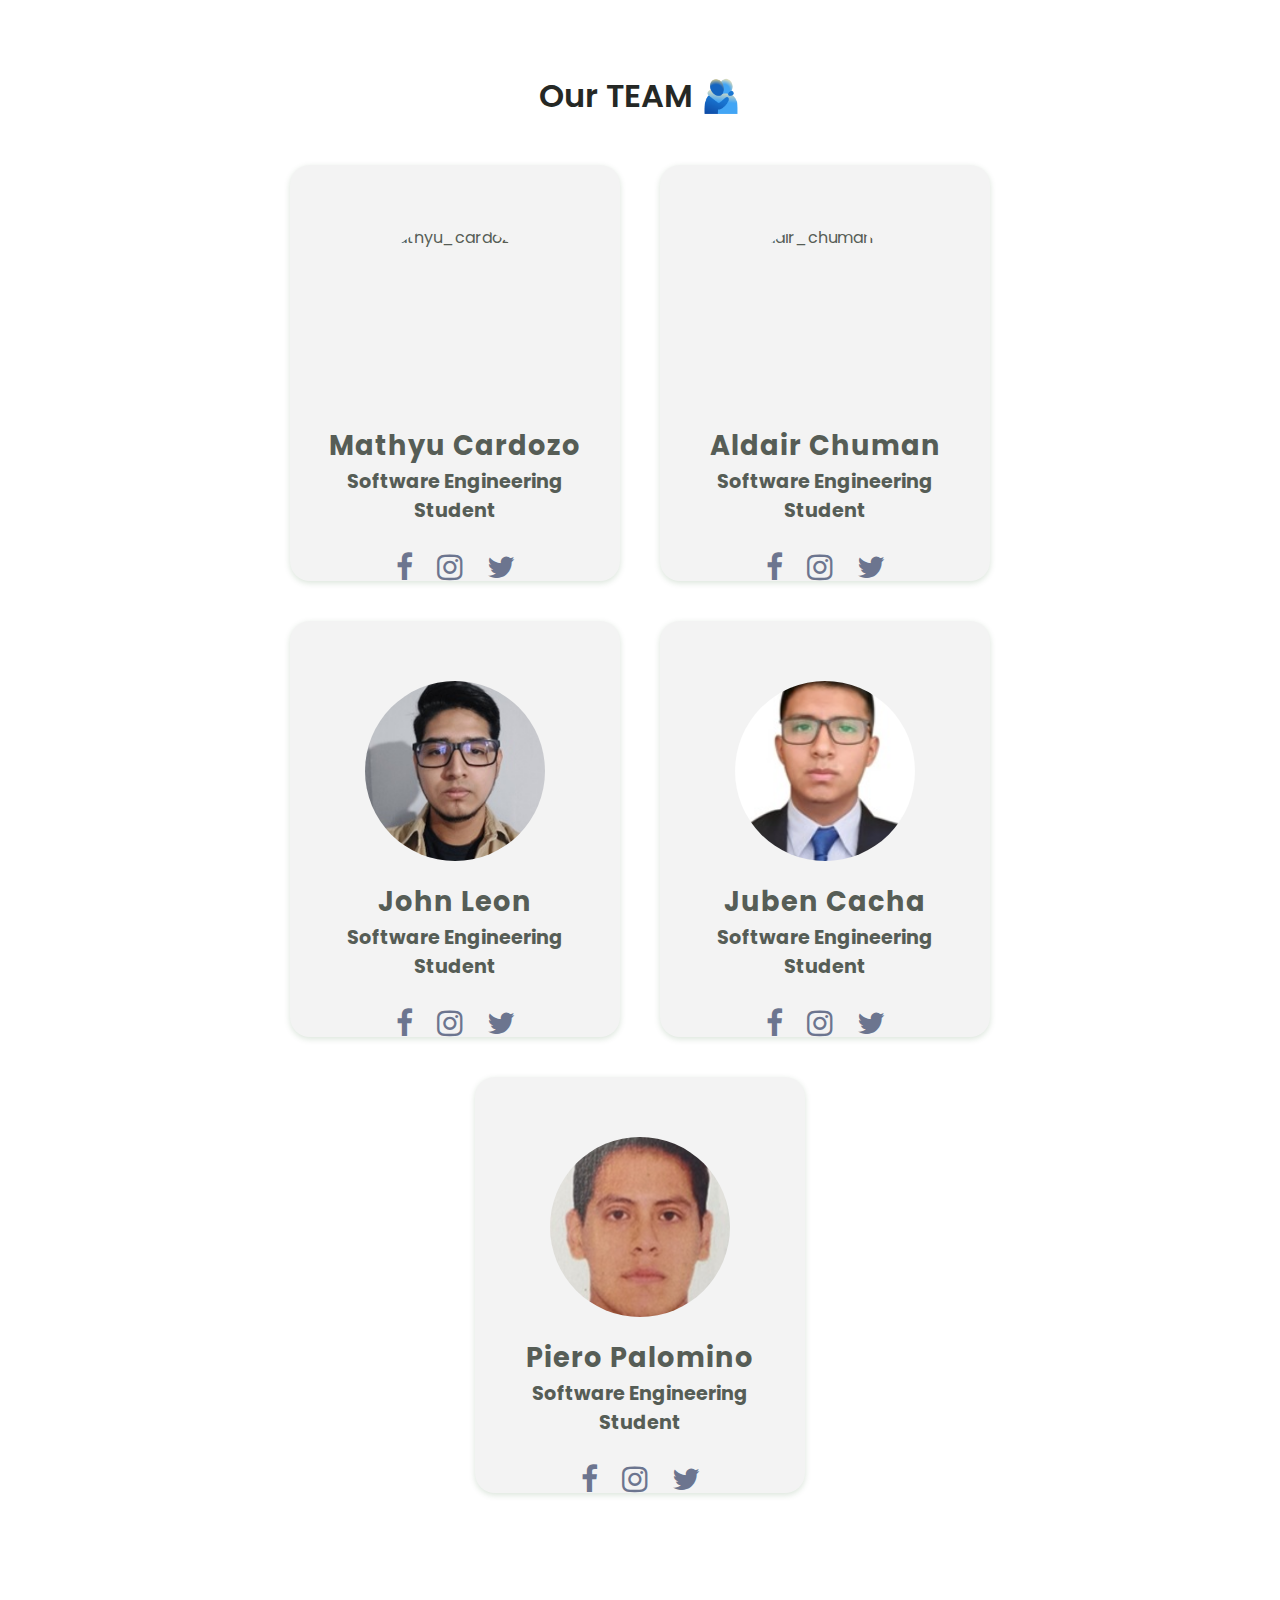
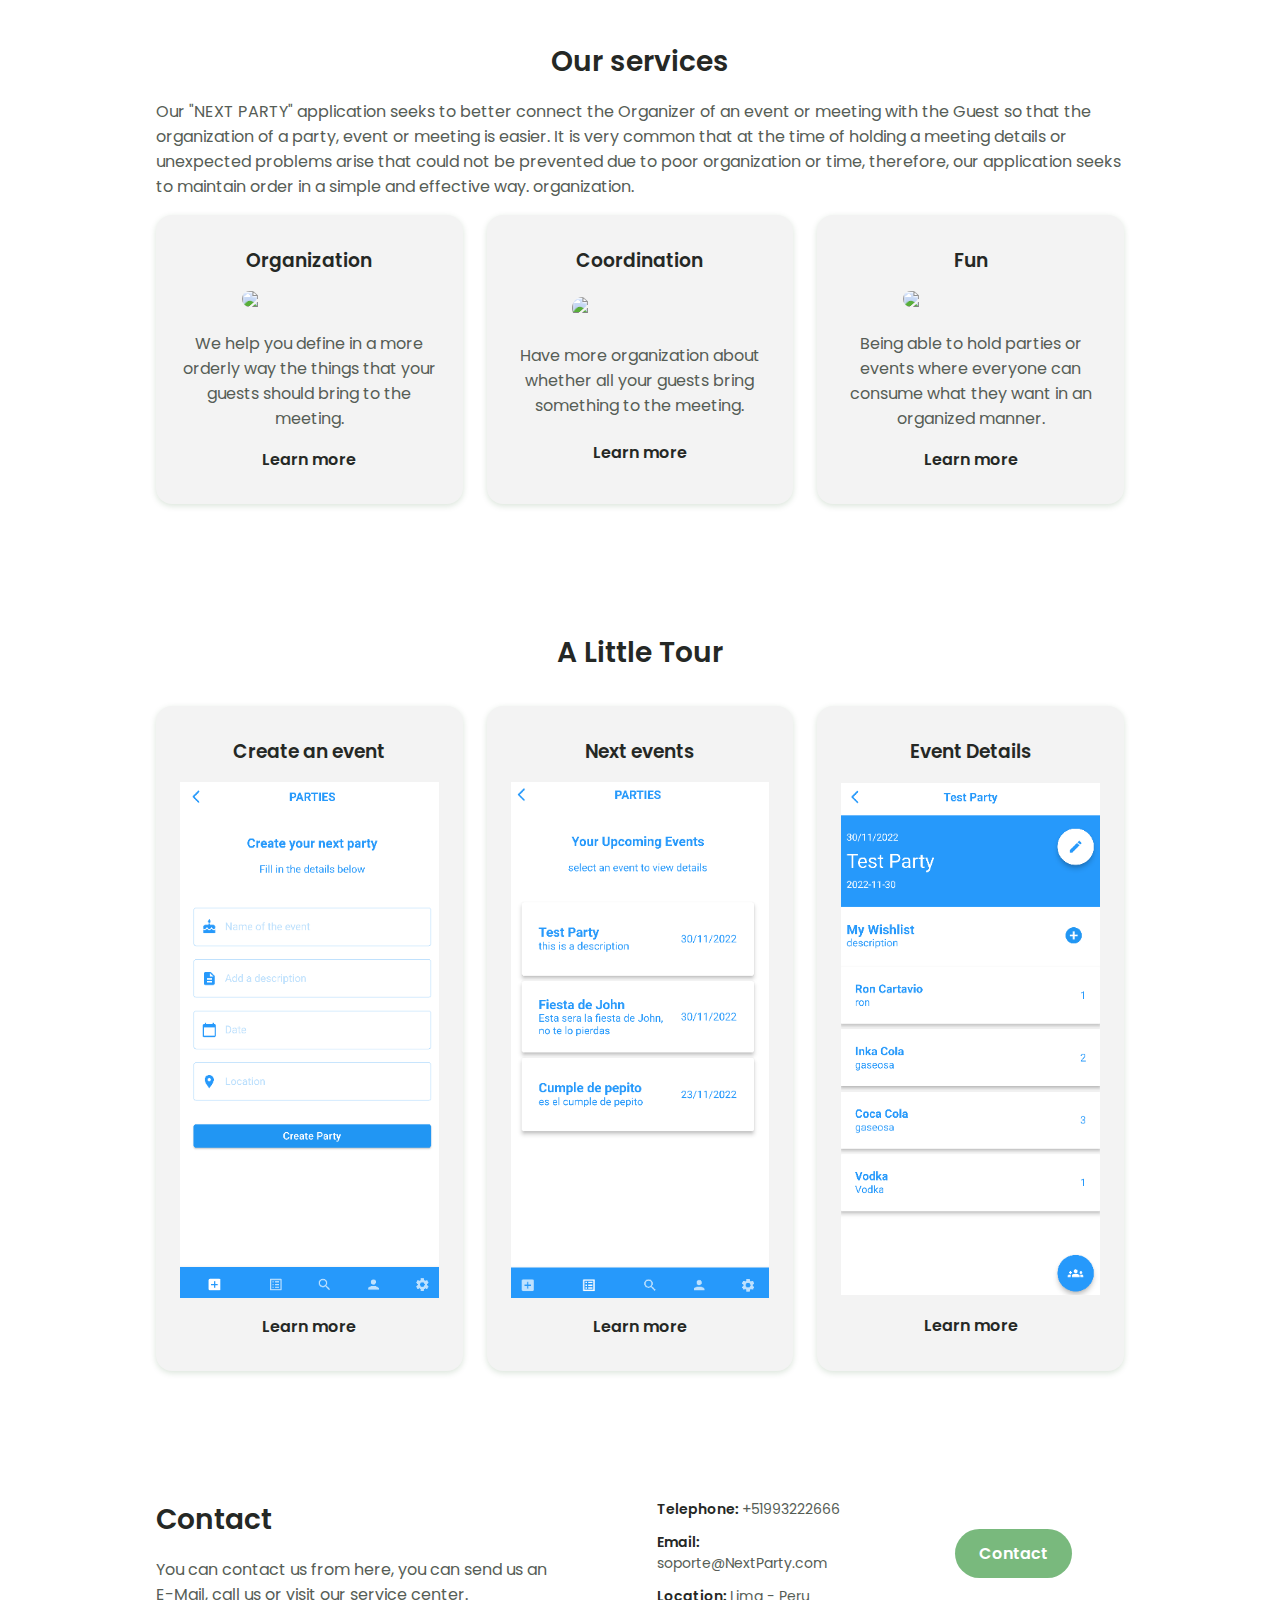
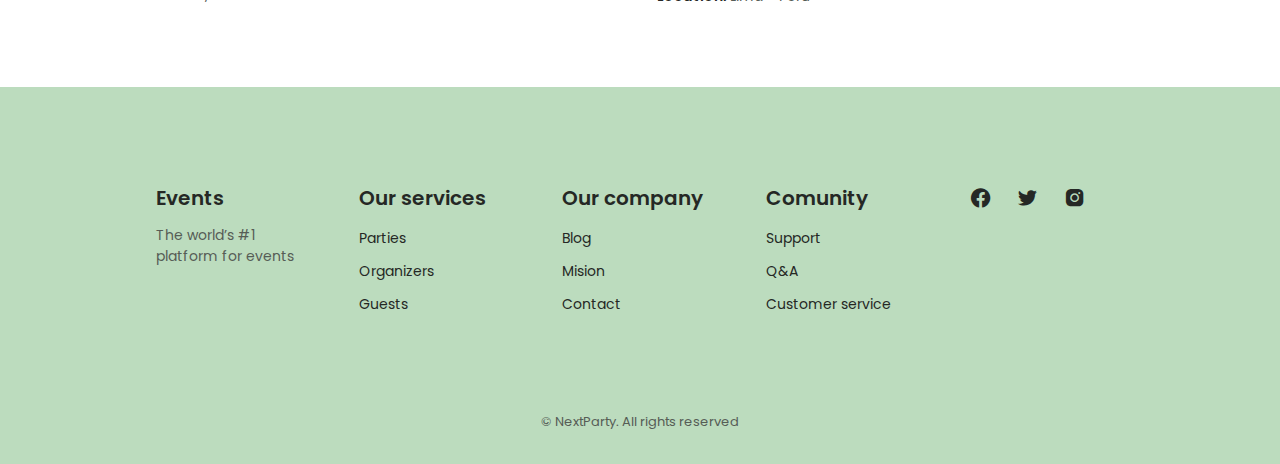
==== commit bd371e71: "Update index.html" ====
--- a/index.html
+++ b/index.html
@@ -80,13 +80,13 @@
                 </div>
             </section>
 
-            <!-- <section class="videoabouttheproduct section container">
+            <section class="videoabouttheproduct section container">
                 <h2 class="section__title">About the product</h2>
             
                 <div class="iframe-container">
                     <iframe width="560" height="315" src="https://www.youtube.com/embed/6qxclhMTslM" title="YouTube video player" frameborder="0" allow="accelerometer; autoplay; clipboard-write; encrypted-media; gyroscope; picture-in-picture" allowfullscreen></iframe>
                 </div>
-            </section> -->
+            </section> 
             
             
 
@@ -103,12 +103,6 @@
         </section>
 
 
-            <!-- <section class="videoabouttheproduct section container">
-                <h2 class="section__title">About the team</h2>
-                <div class="iframe-container">
-                    <iframe width="560" height="315" src="https://www.youtube.com/embed/Ih_y8Y1QHuA" title="YouTube video player" frameborder="0" allow="accelerometer; autoplay; clipboard-write; encrypted-media; gyroscope; picture-in-picture" allowfullscreen></iframe>
-                </div>
-            </section> -->
 
 
             <!-- ============= TEAM SECTION ============ -->
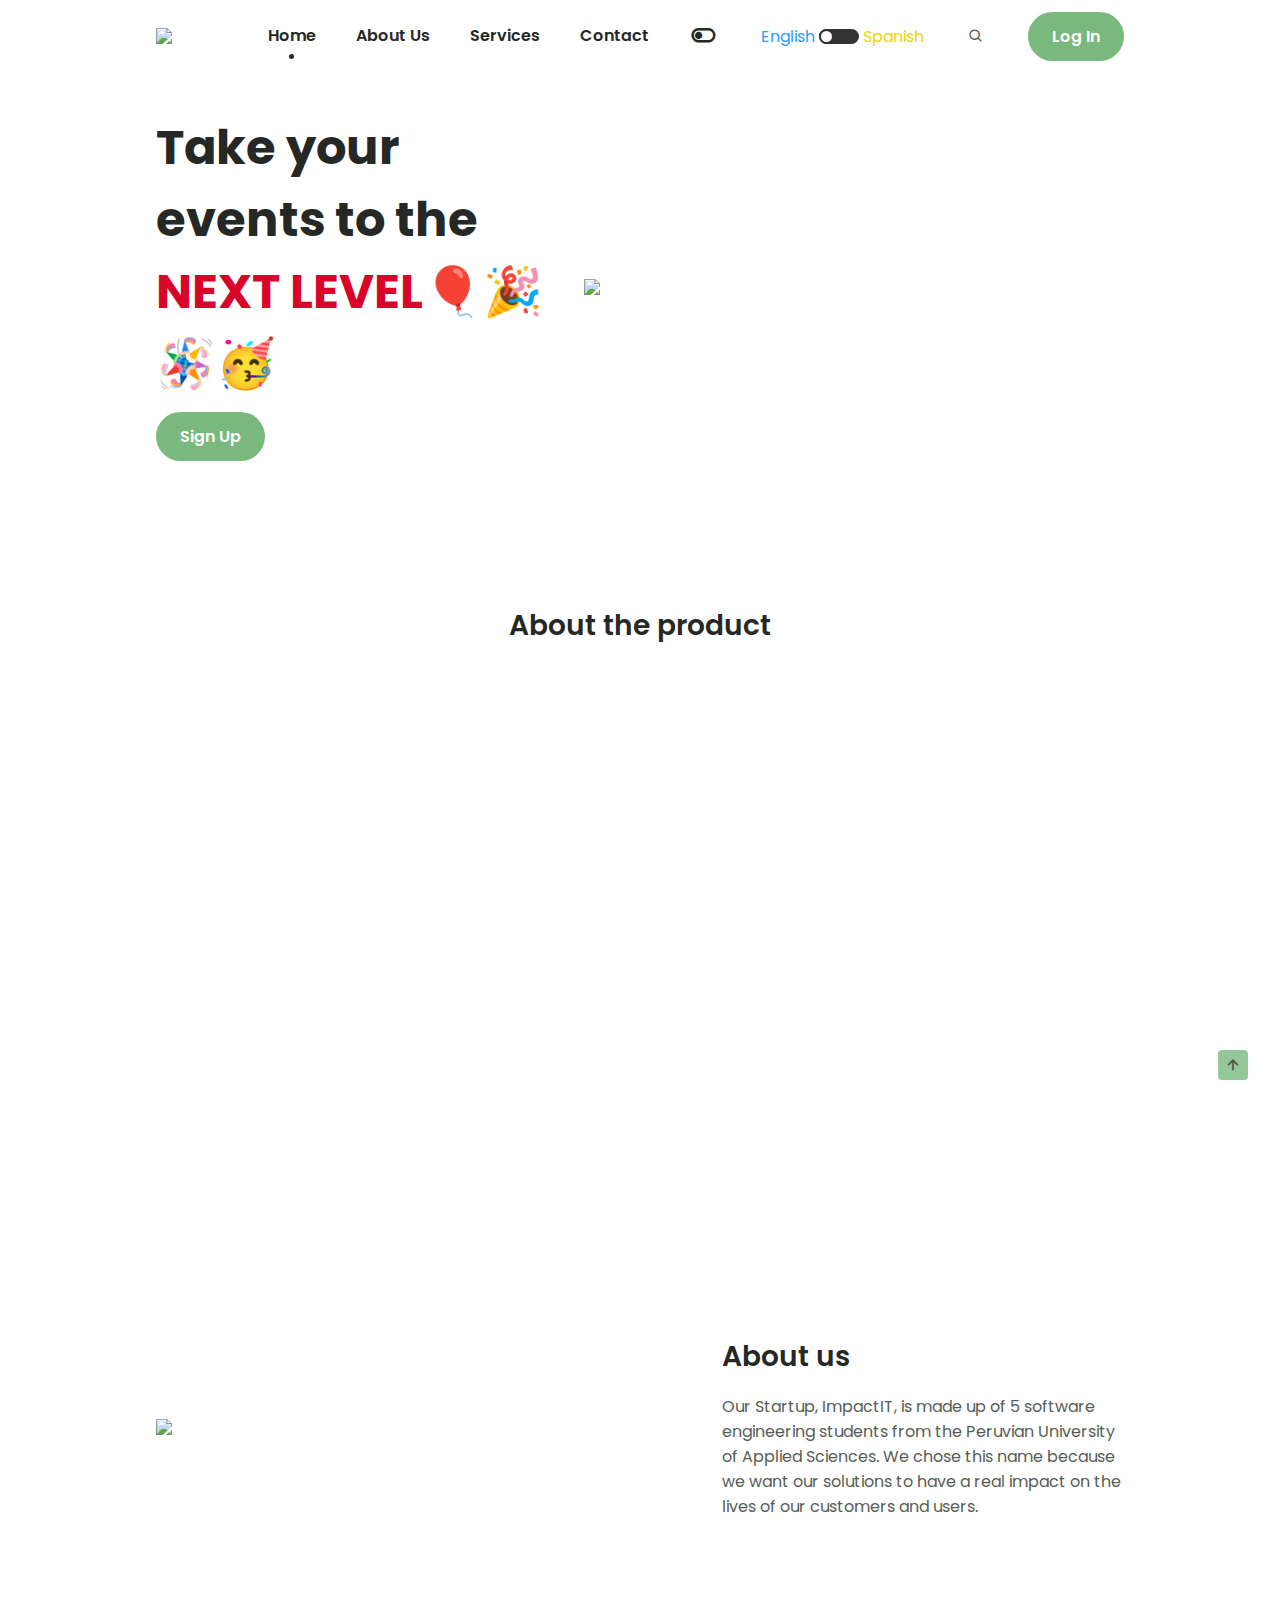
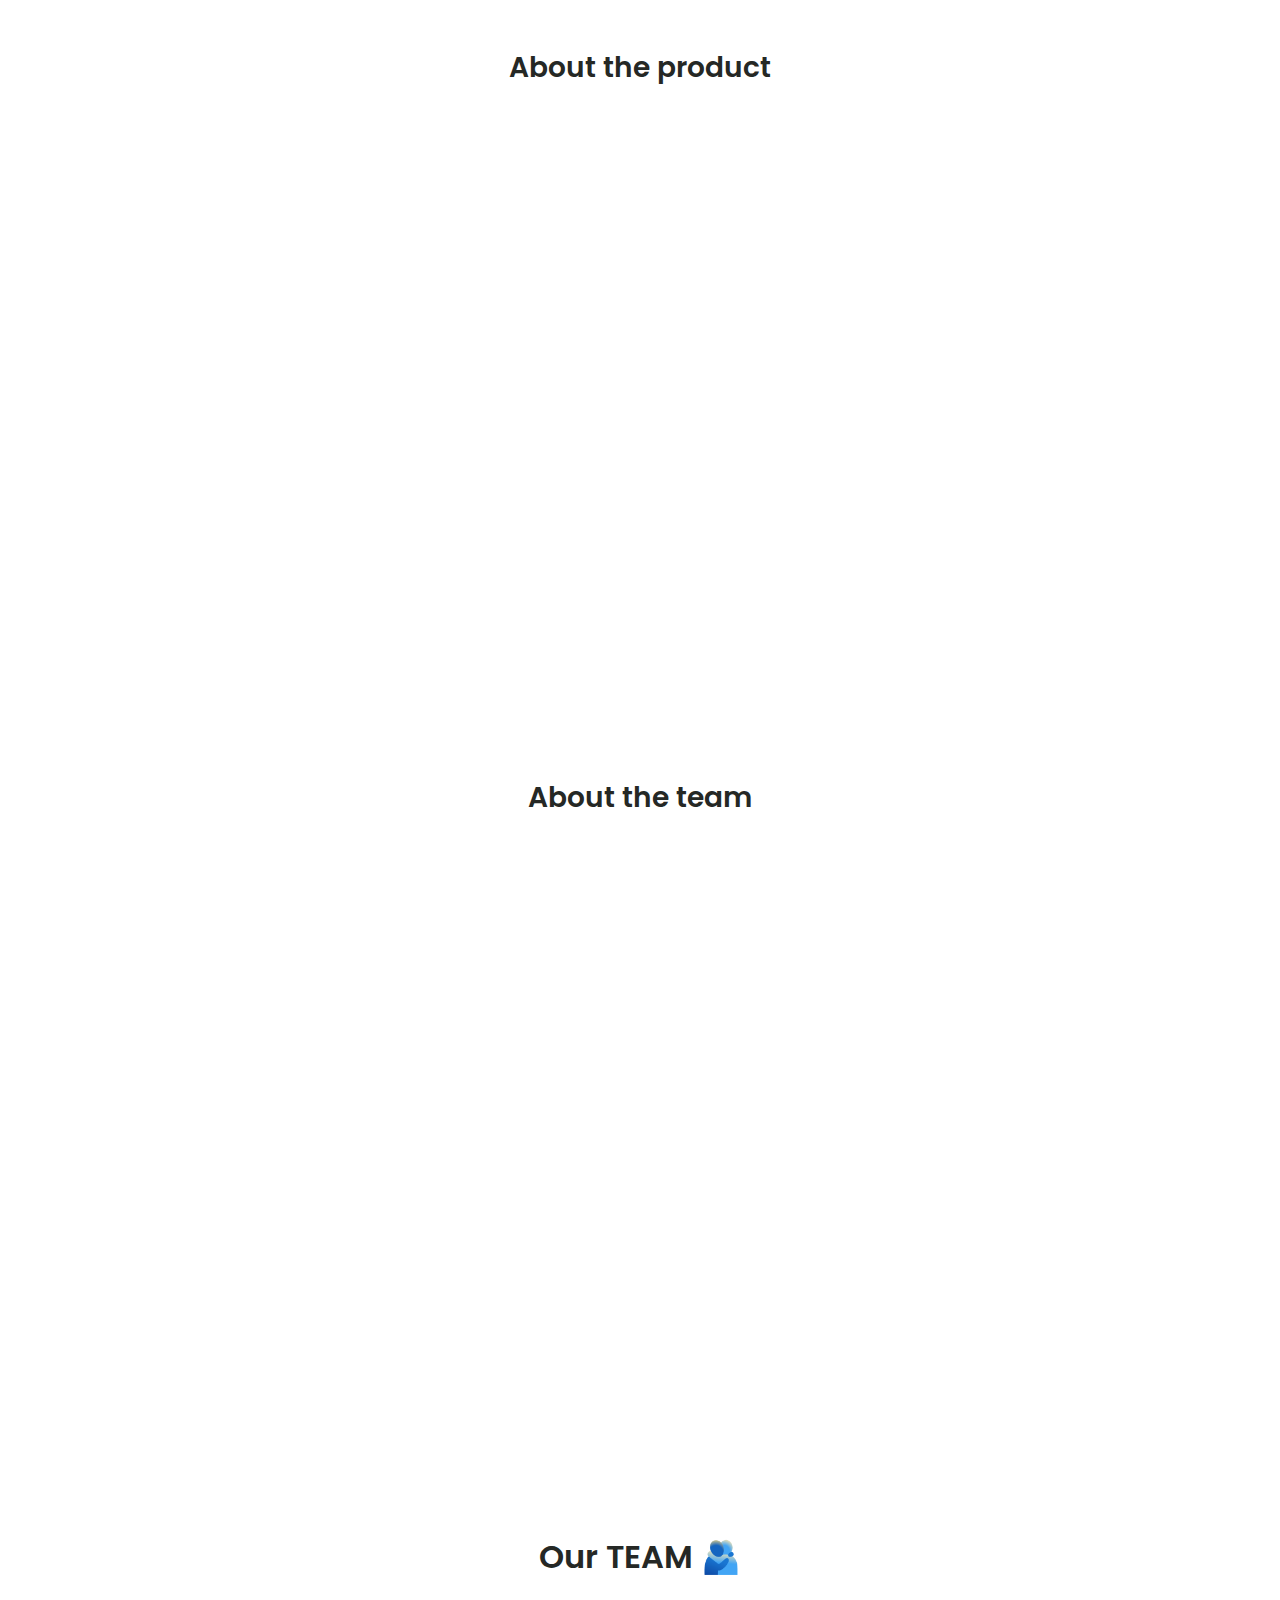
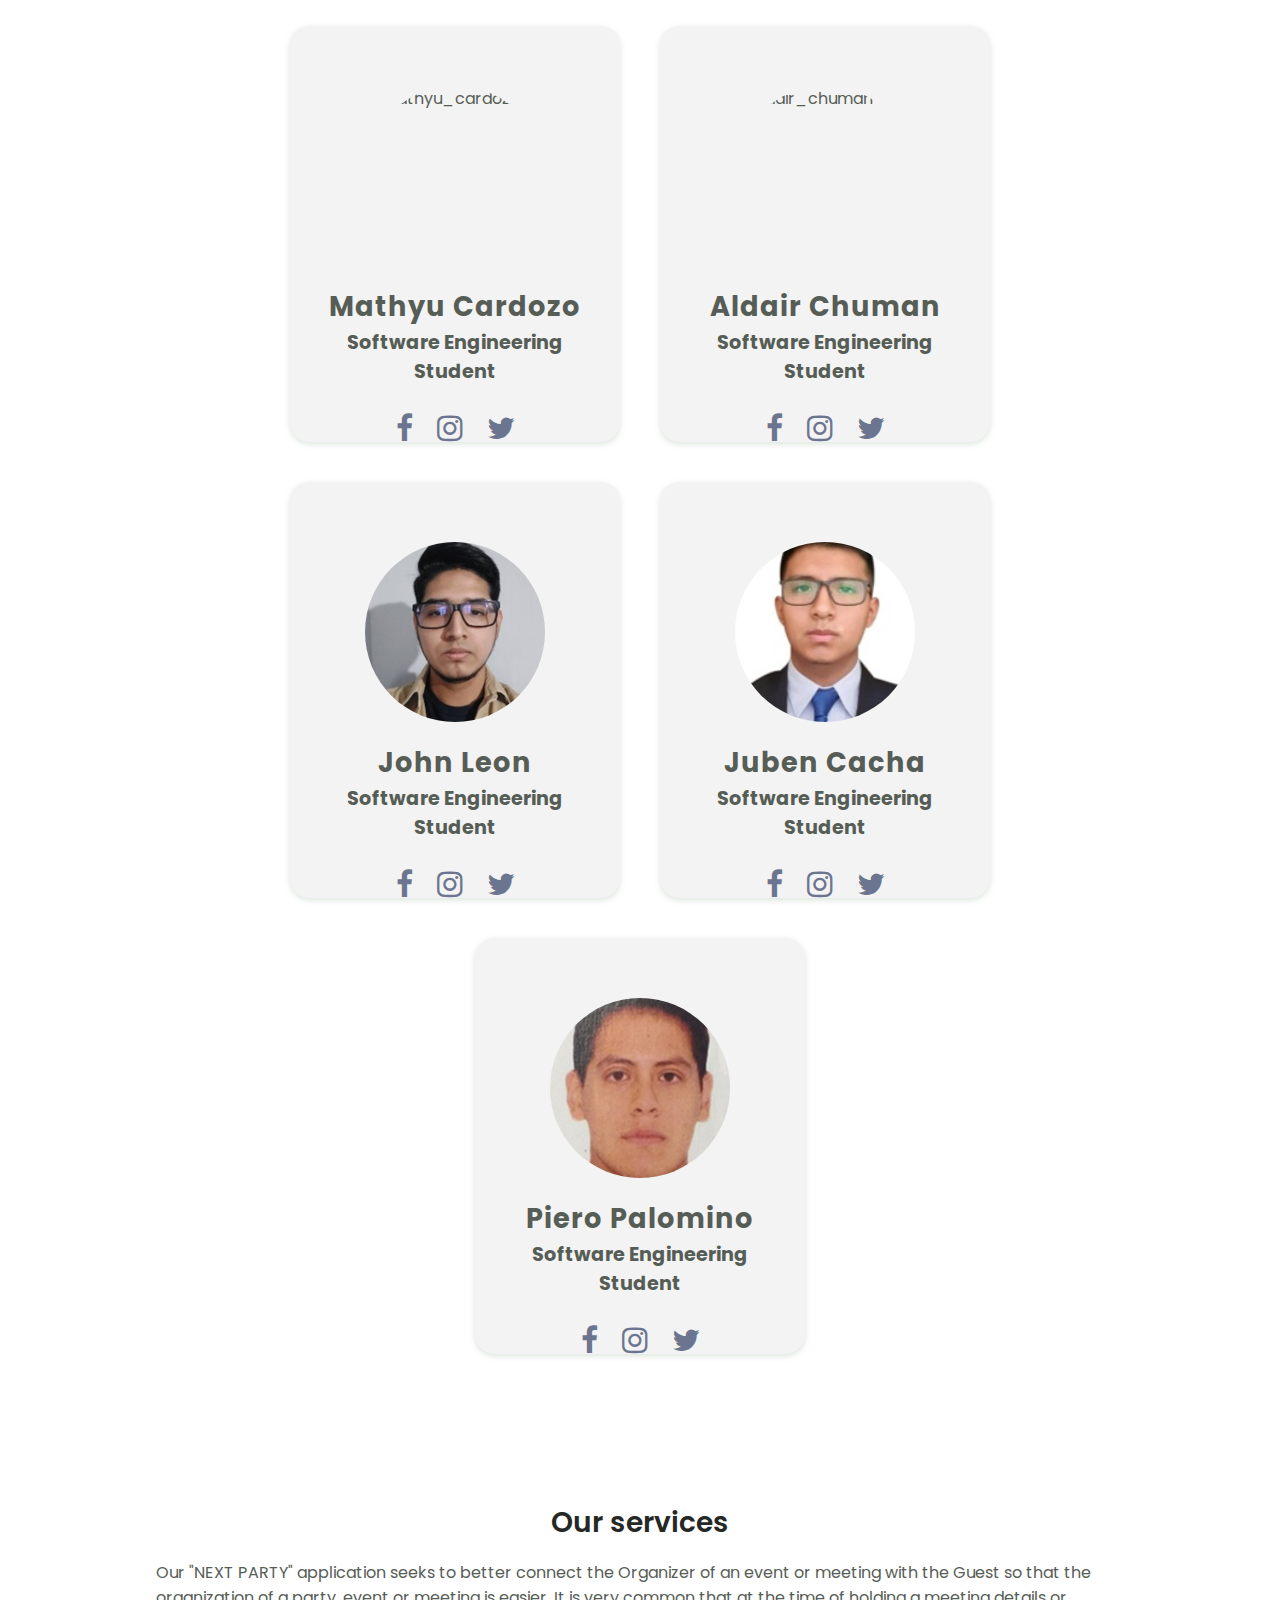
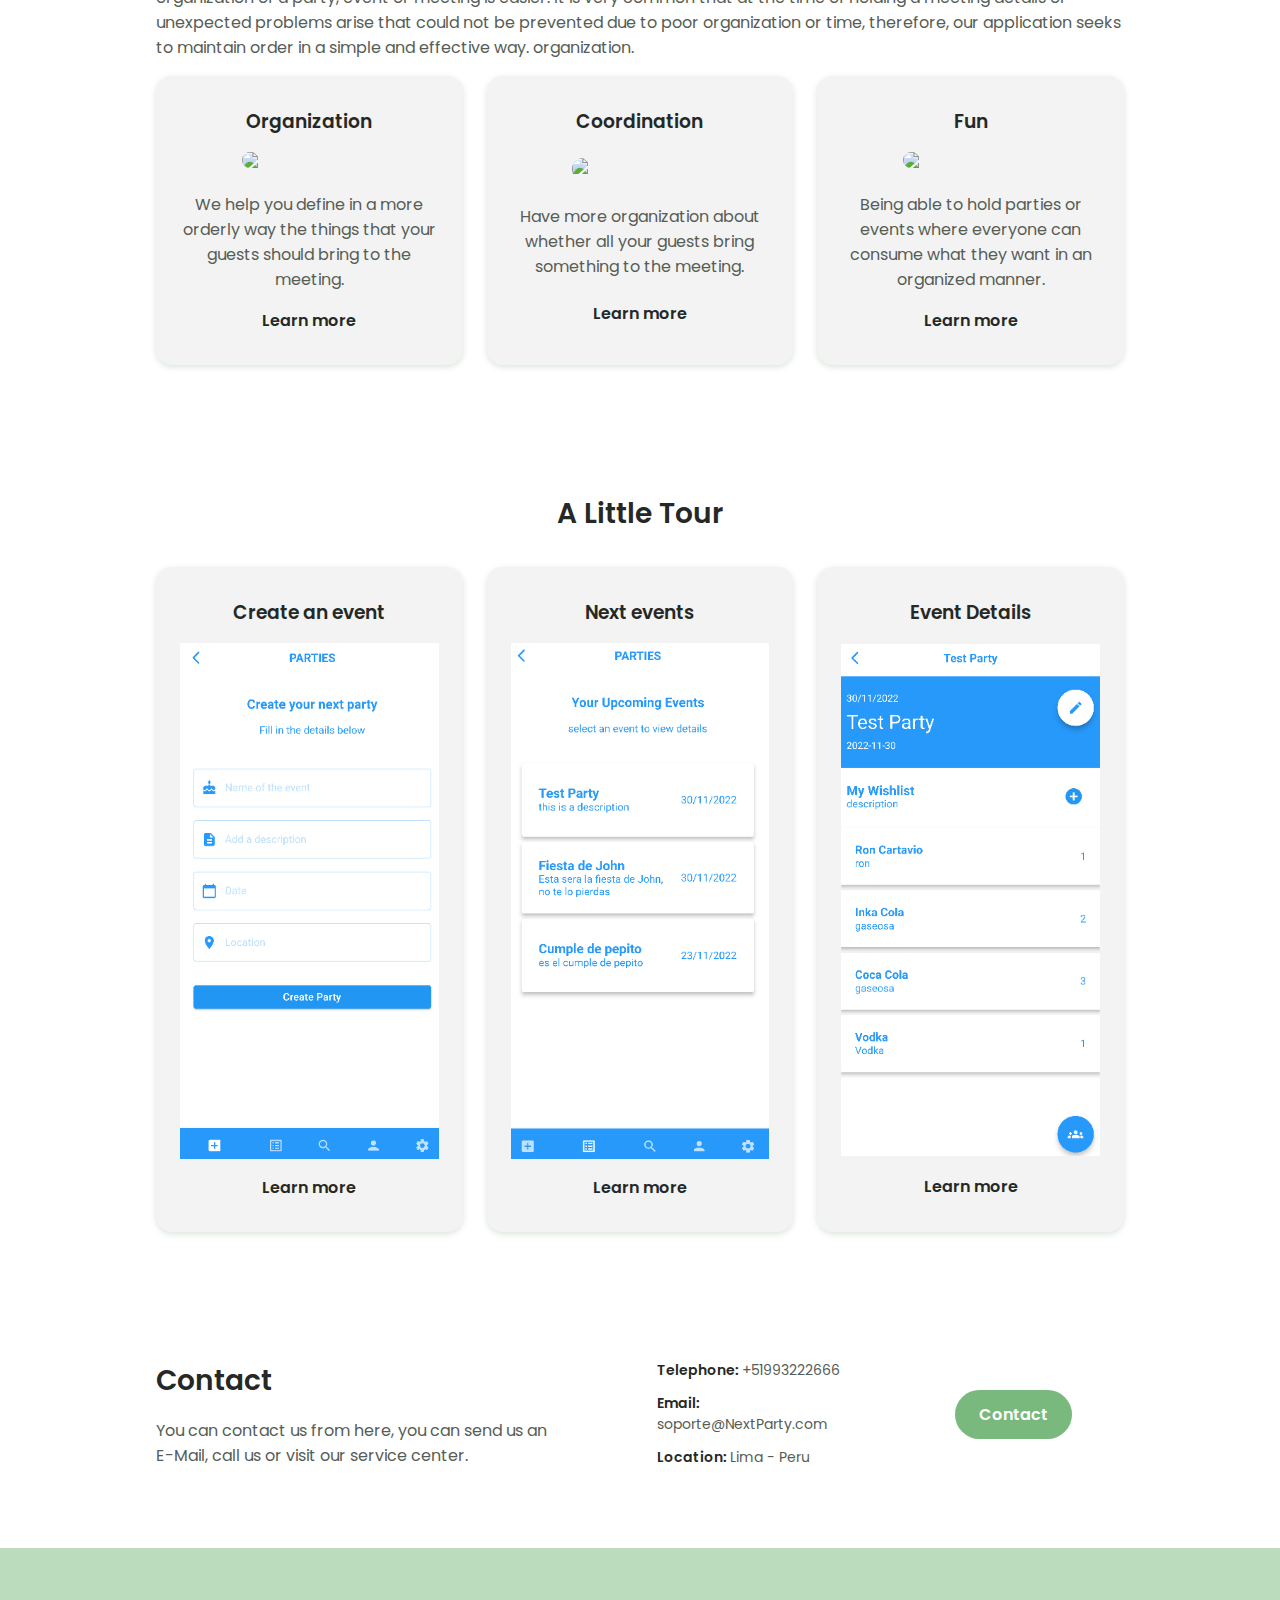
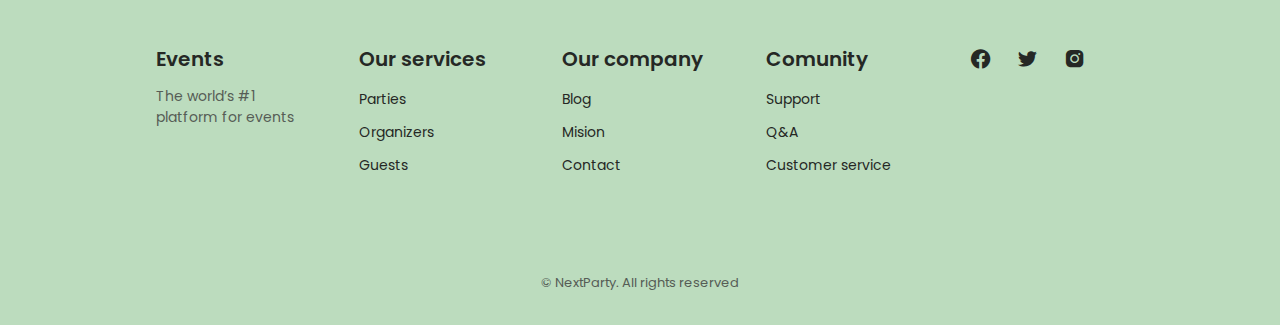
==== commit 9706b247: "Update index.html" ====
--- a/index.html
+++ b/index.html
@@ -101,10 +101,26 @@
                 <img class="svg__img svg__color about__img" src="./assets/img/drinking.png">
             </div>
         </section>
-
-
-
-
+            
+            
+            <section class="videoabouttheproduct section container">
+                <h2 class="section__title">About the product</h2>
+            
+                <div class="iframe-container">
+                    <iframe width="560" height="315" src="https://www.youtube.com/embed/URPhkMgNSlY" title="YouTube video player" frameborder="0" allow="accelerometer; autoplay; clipboard-write; encrypted-media; gyroscope; picture-in-picture" allowfullscreen></iframe>
+                </div>
+            </section>
+
+
+            <section class="videoabouttheteam section container">
+                <h2 class="section__title">About the team</h2>
+            
+                <div class="iframe-container">
+                    <iframe width="560" height="315" src="https://www.youtube.com/embed/URPhkMgNSlY" title="YouTube video player" frameborder="0" allow="accelerometer; autoplay; clipboard-write; encrypted-media; gyroscope; picture-in-picture" allowfullscreen></iframe>
+                </div>
+            </section>
+            
+            
             <!-- ============= TEAM SECTION ============ -->
 
             <section class="team section container">
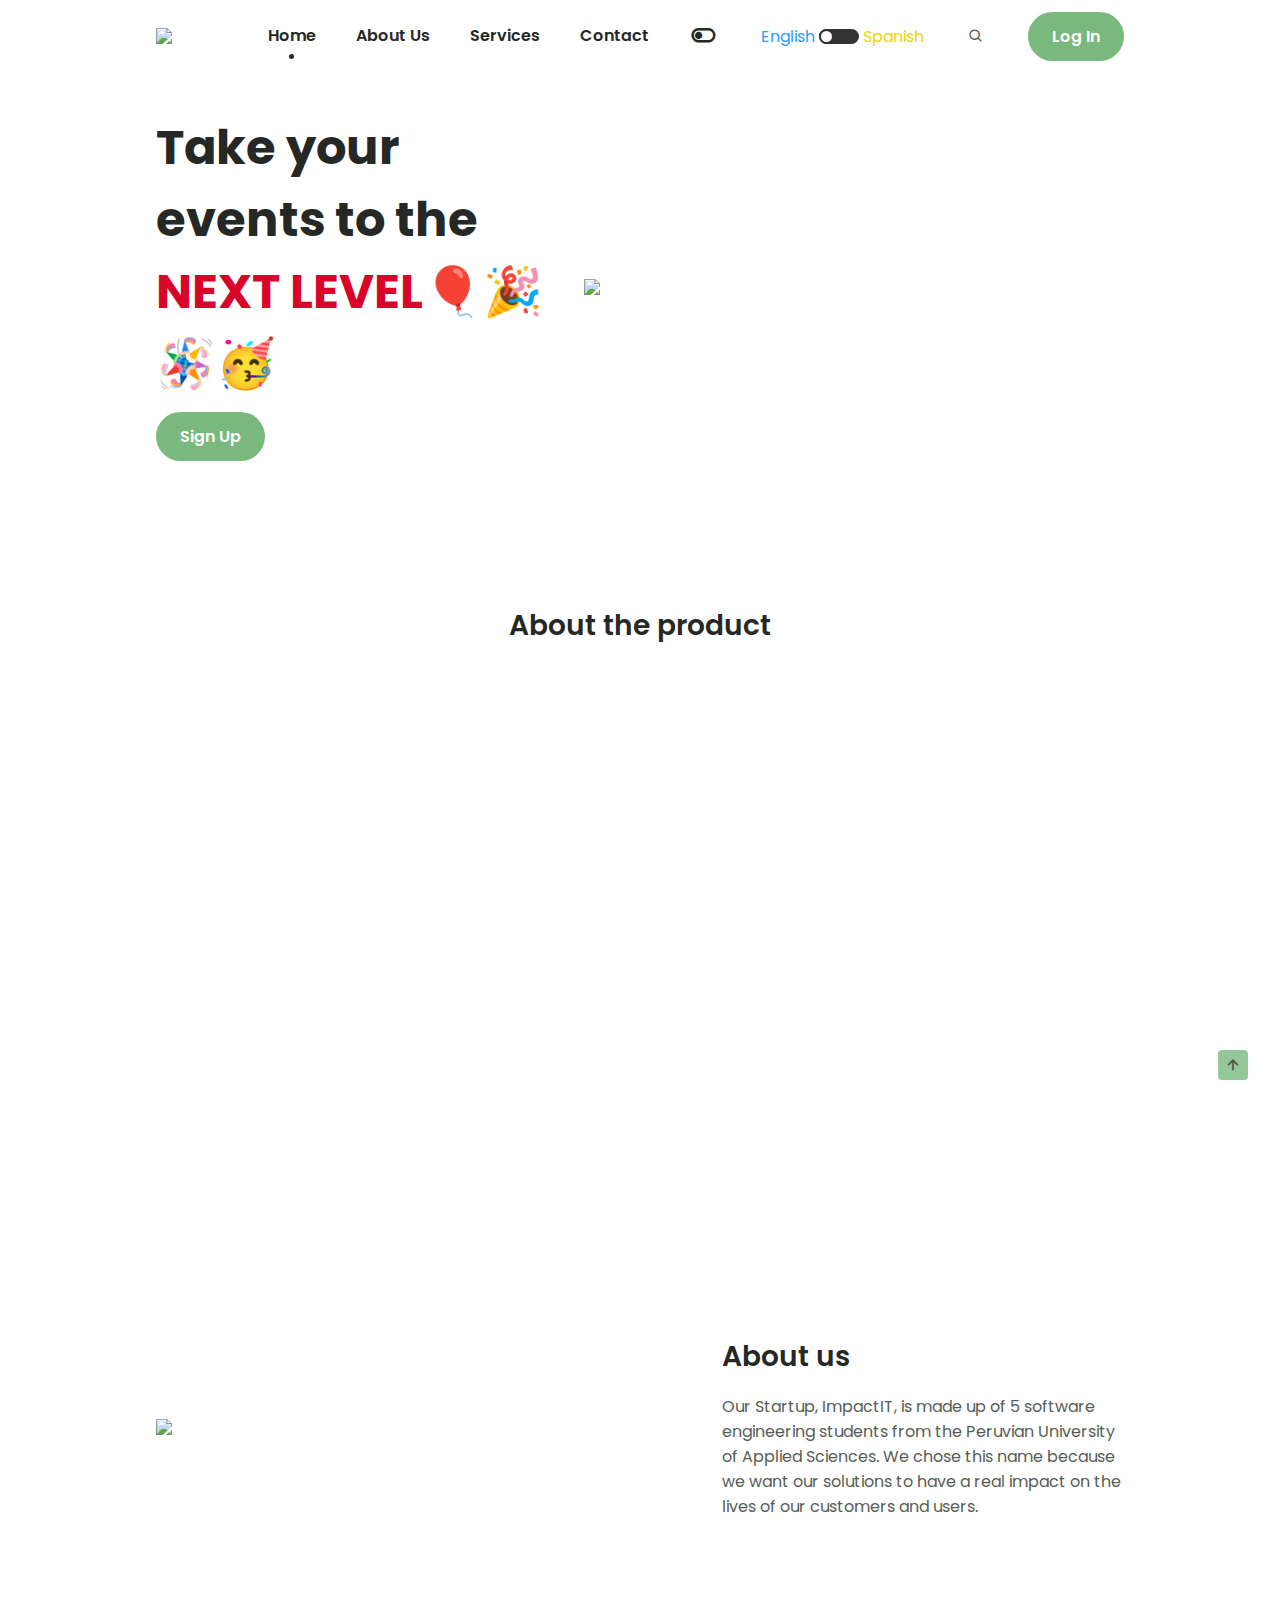
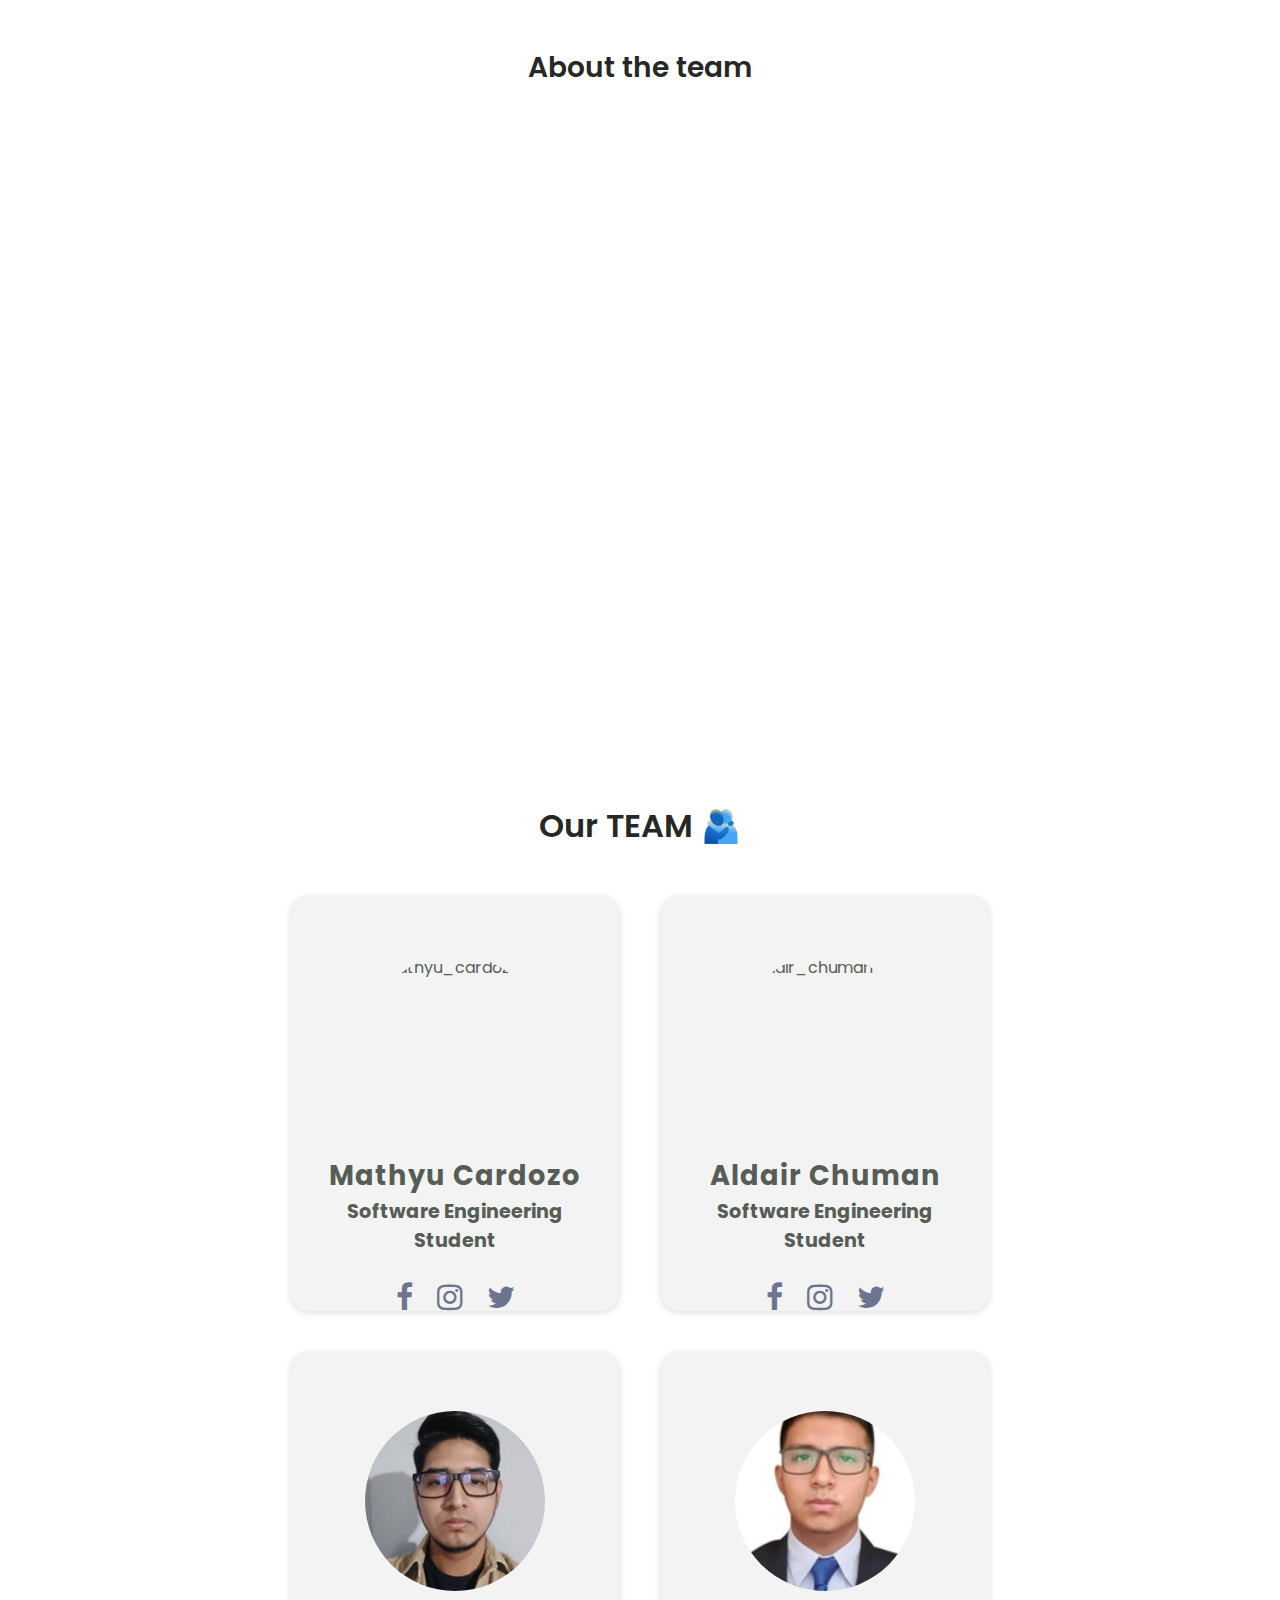
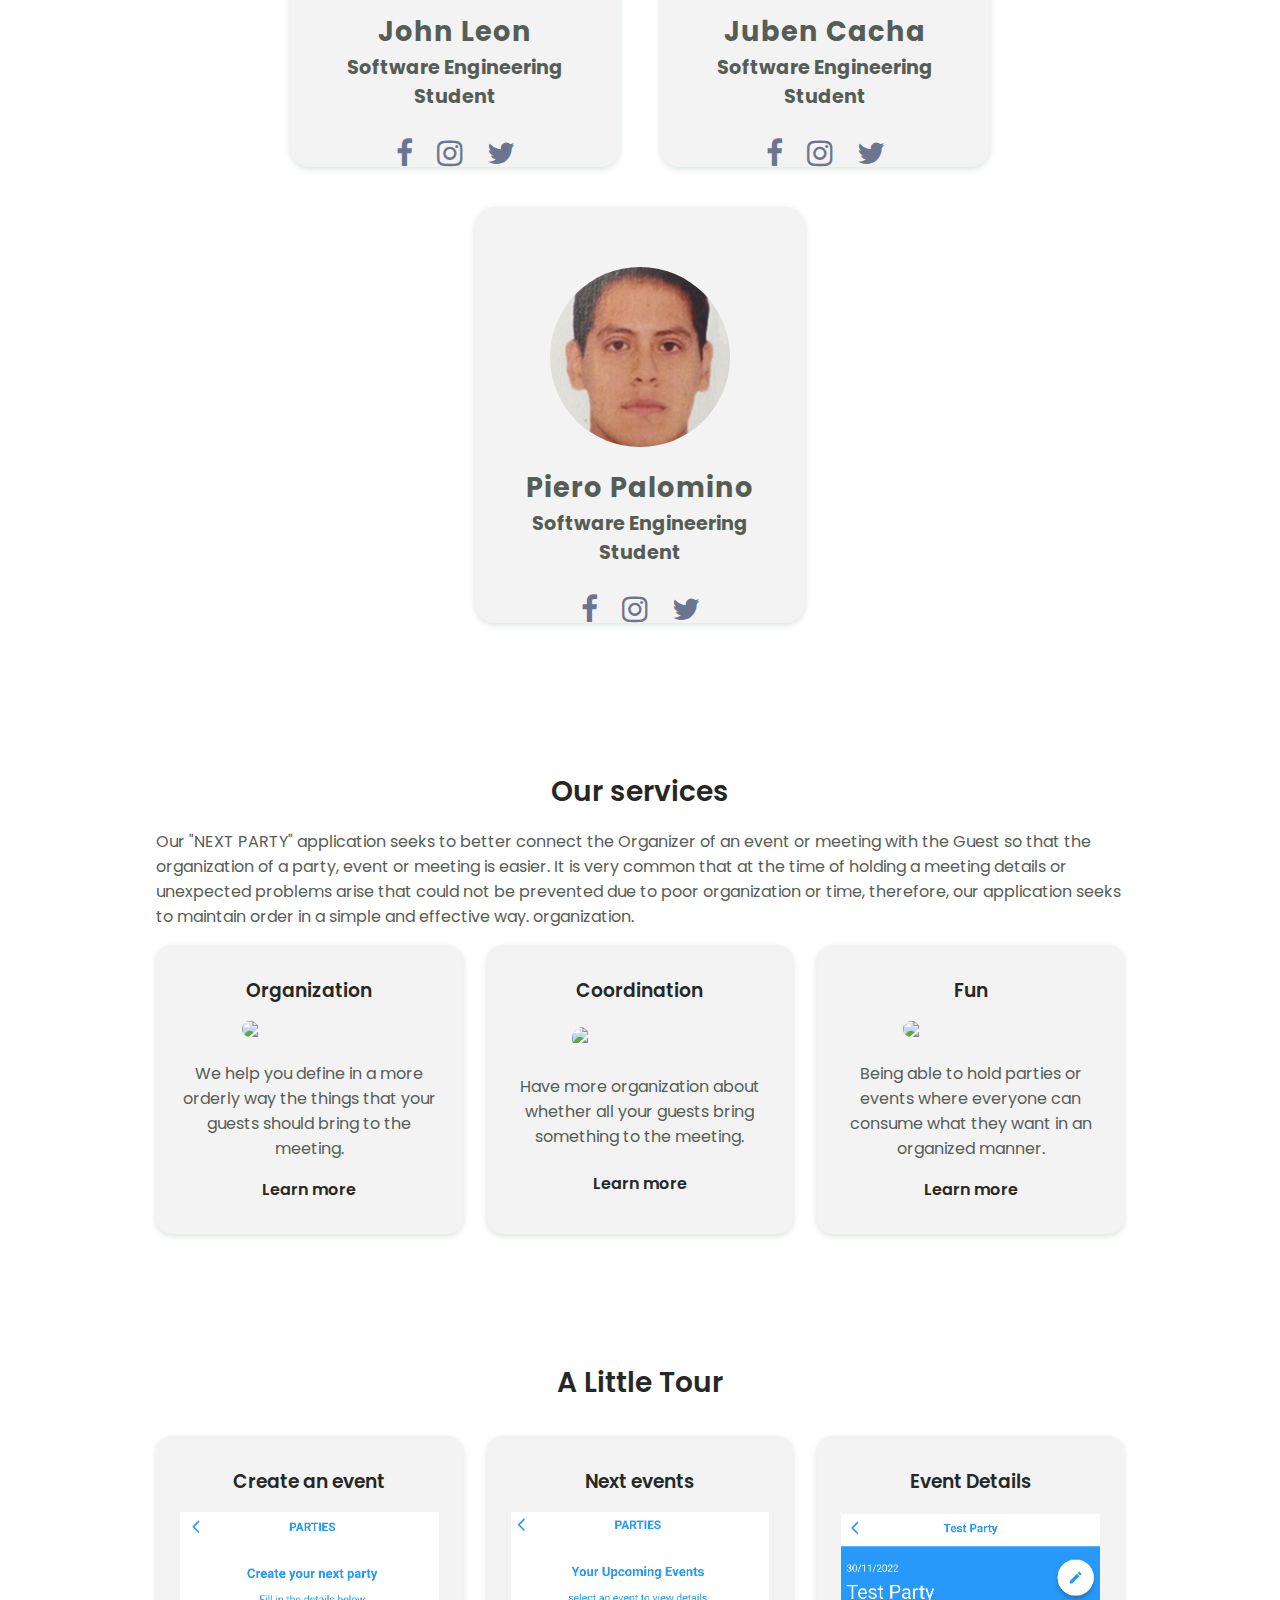
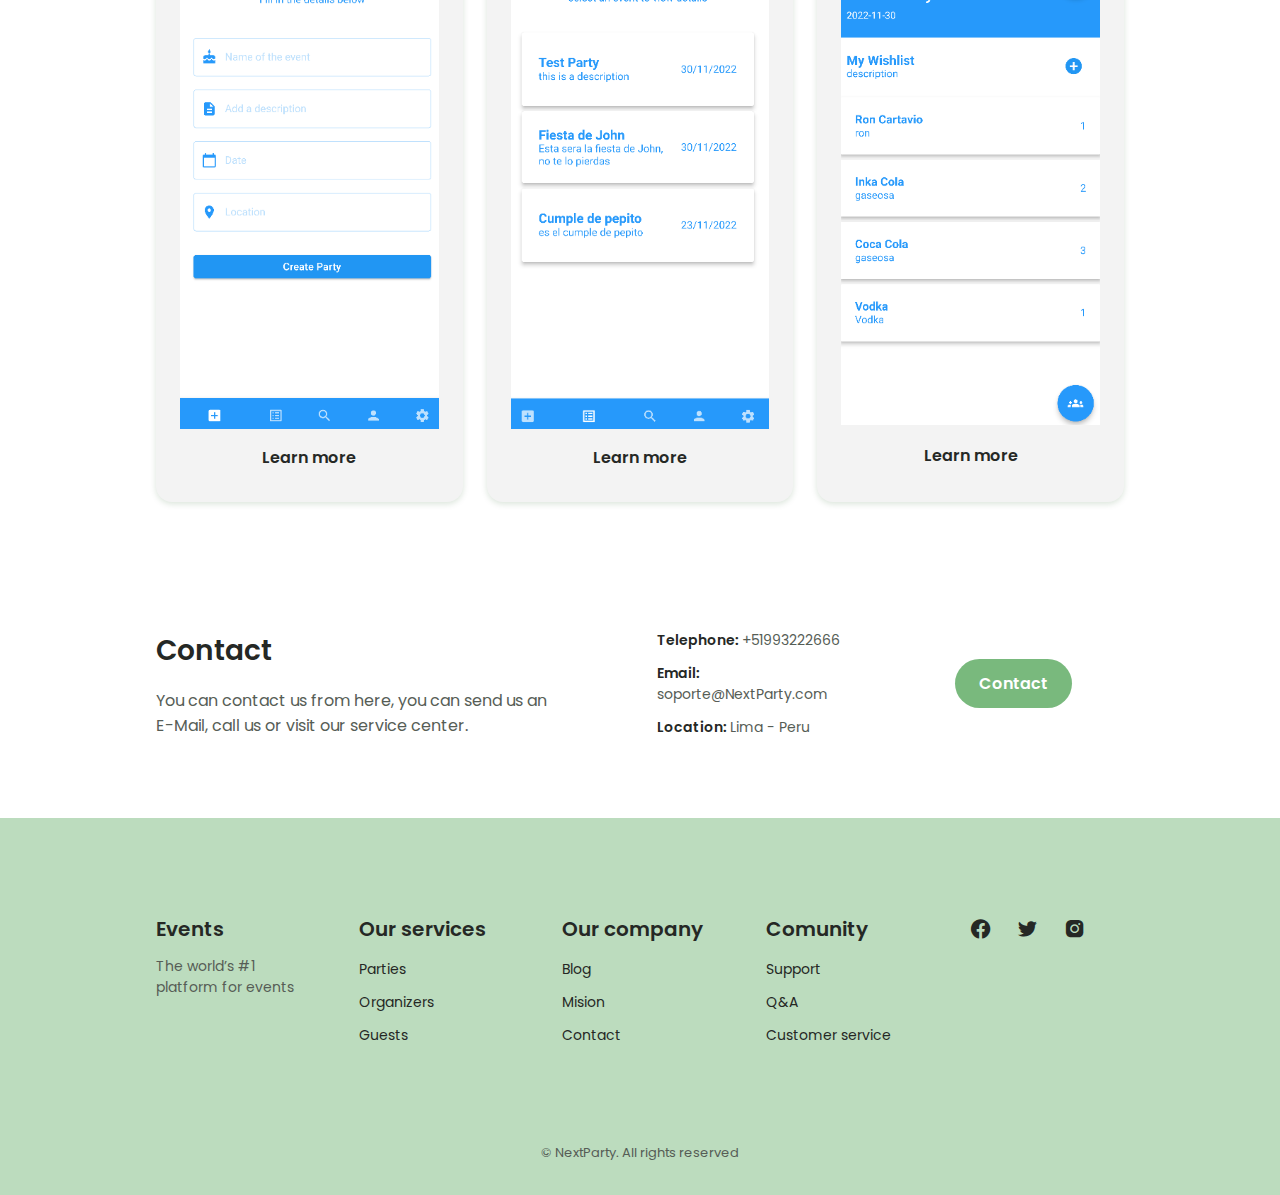
==== commit c43822df: "Update index.html" ====
--- a/index.html
+++ b/index.html
@@ -104,21 +104,13 @@
             
             
             <section class="videoabouttheproduct section container">
-                <h2 class="section__title">About the product</h2>
+                <h2 class="section__title">About the team</h2>
             
                 <div class="iframe-container">
-                    <iframe width="560" height="315" src="https://www.youtube.com/embed/URPhkMgNSlY" title="YouTube video player" frameborder="0" allow="accelerometer; autoplay; clipboard-write; encrypted-media; gyroscope; picture-in-picture" allowfullscreen></iframe>
-                </div>
-            </section>
-
-
-            <section class="videoabouttheteam section container">
-                <h2 class="section__title">About the team</h2>
-            
-                <div class="iframe-container">
-                    <iframe width="560" height="315" src="https://www.youtube.com/embed/URPhkMgNSlY" title="YouTube video player" frameborder="0" allow="accelerometer; autoplay; clipboard-write; encrypted-media; gyroscope; picture-in-picture" allowfullscreen></iframe>
-                </div>
-            </section>
+                    <iframe width="560" height="315" src="https://youtu.be/eQ3wh6REsAI" title="YouTube video player" frameborder="0" allow="accelerometer; autoplay; clipboard-write; encrypted-media; gyroscope; picture-in-picture" allowfullscreen></iframe>
+                </div>
+            </section>
+
             
             
             <!-- ============= TEAM SECTION ============ -->
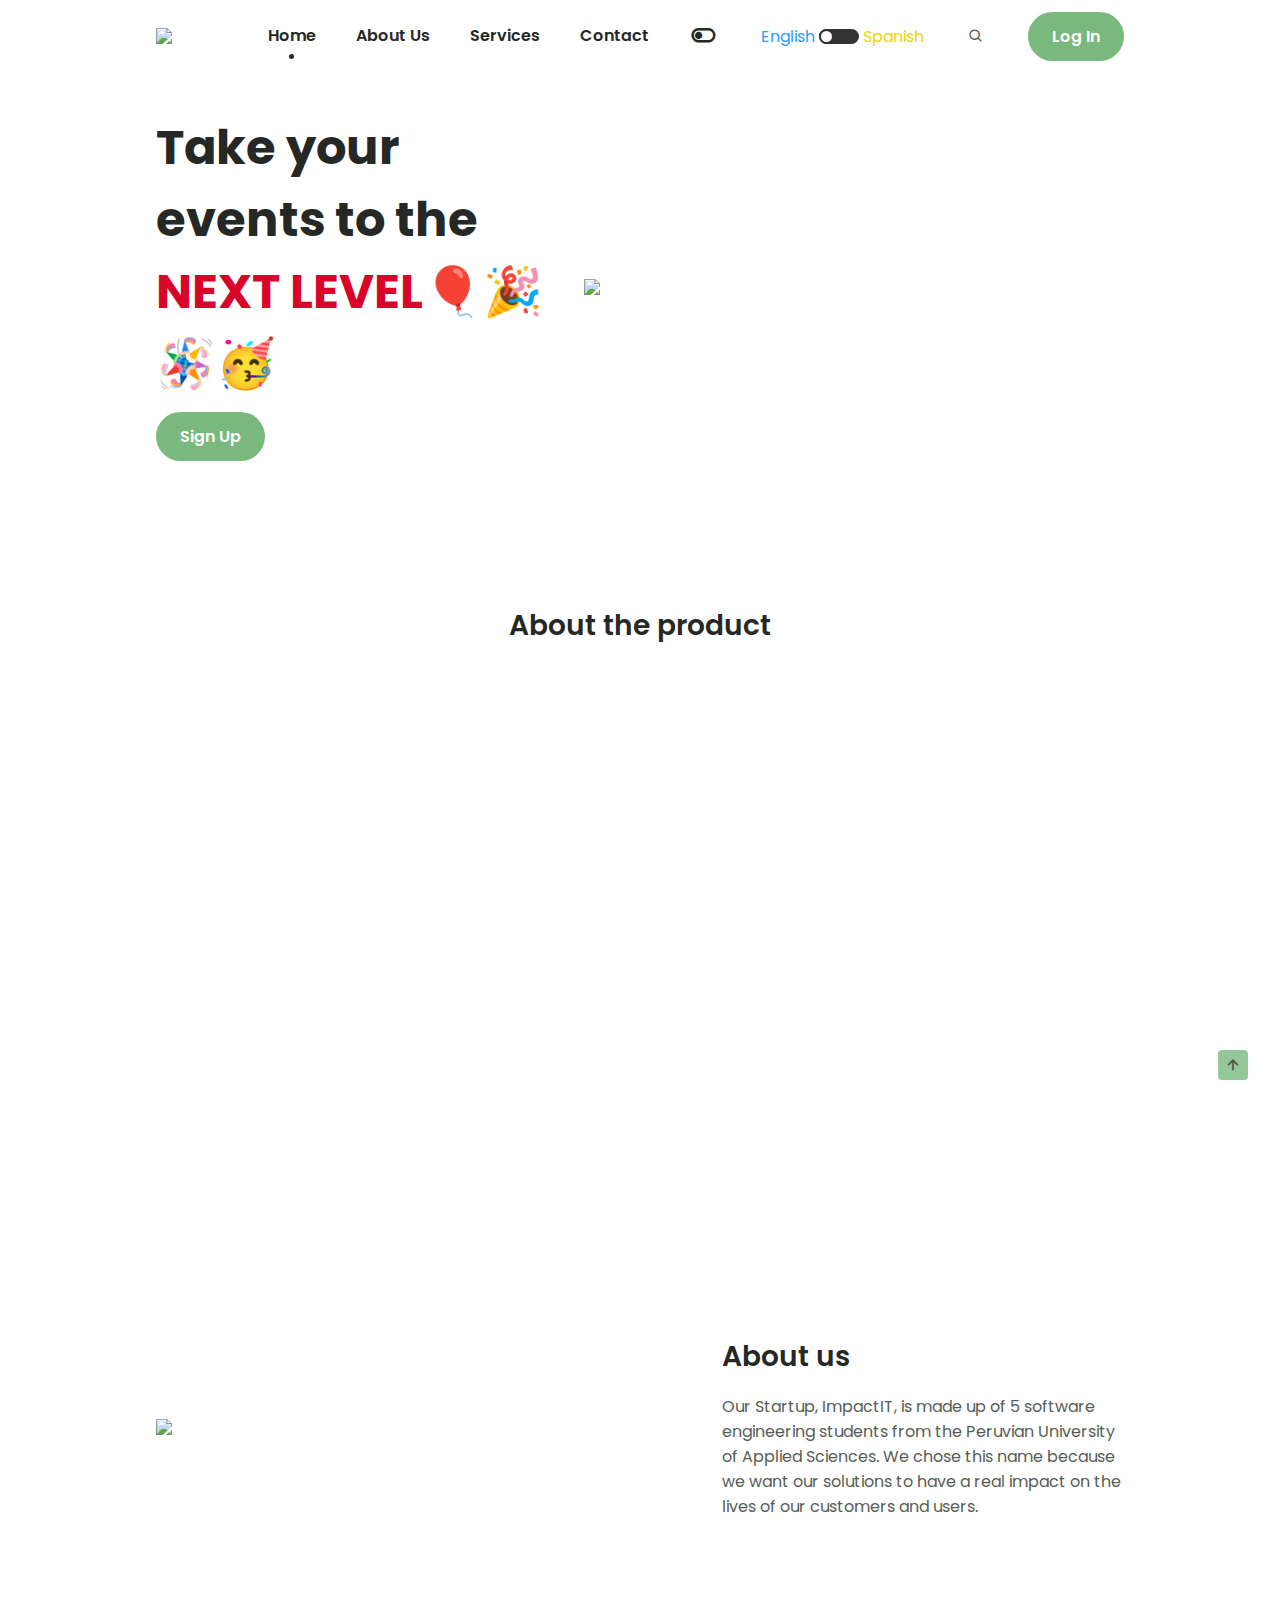
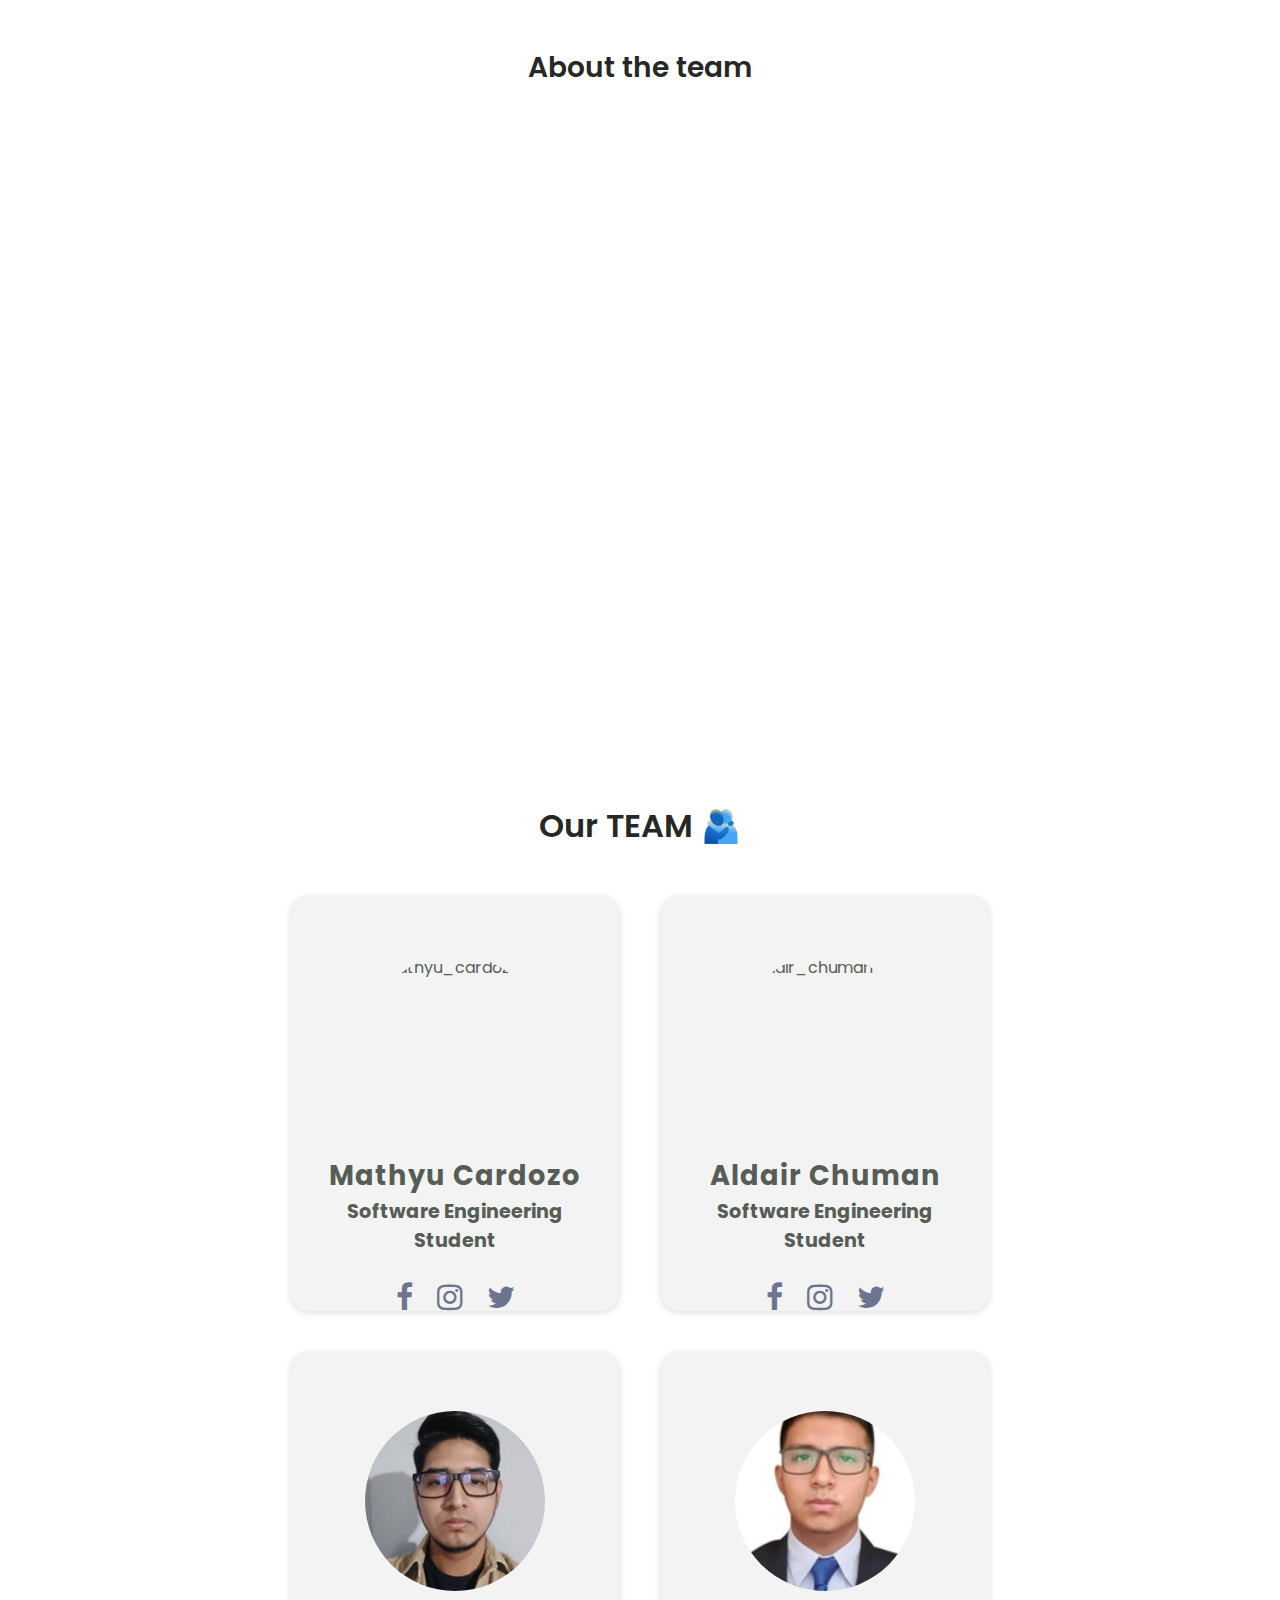
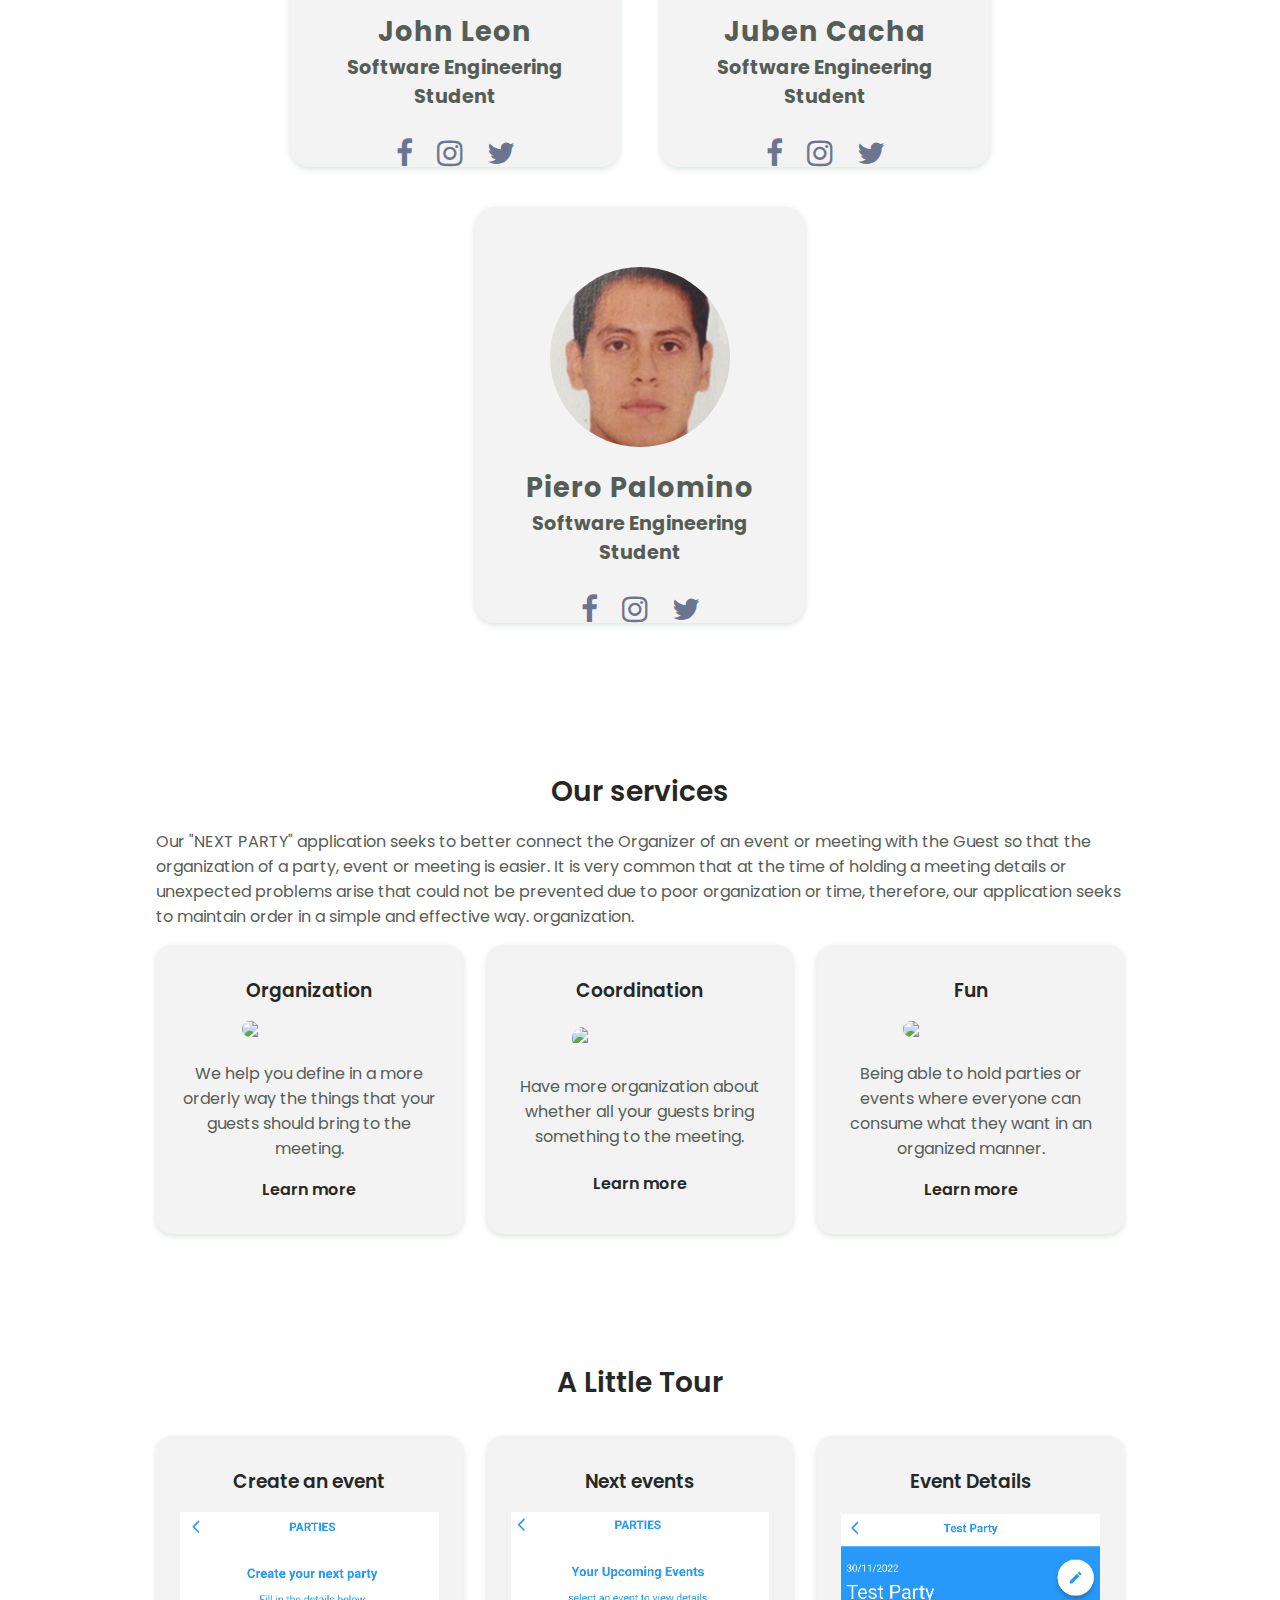
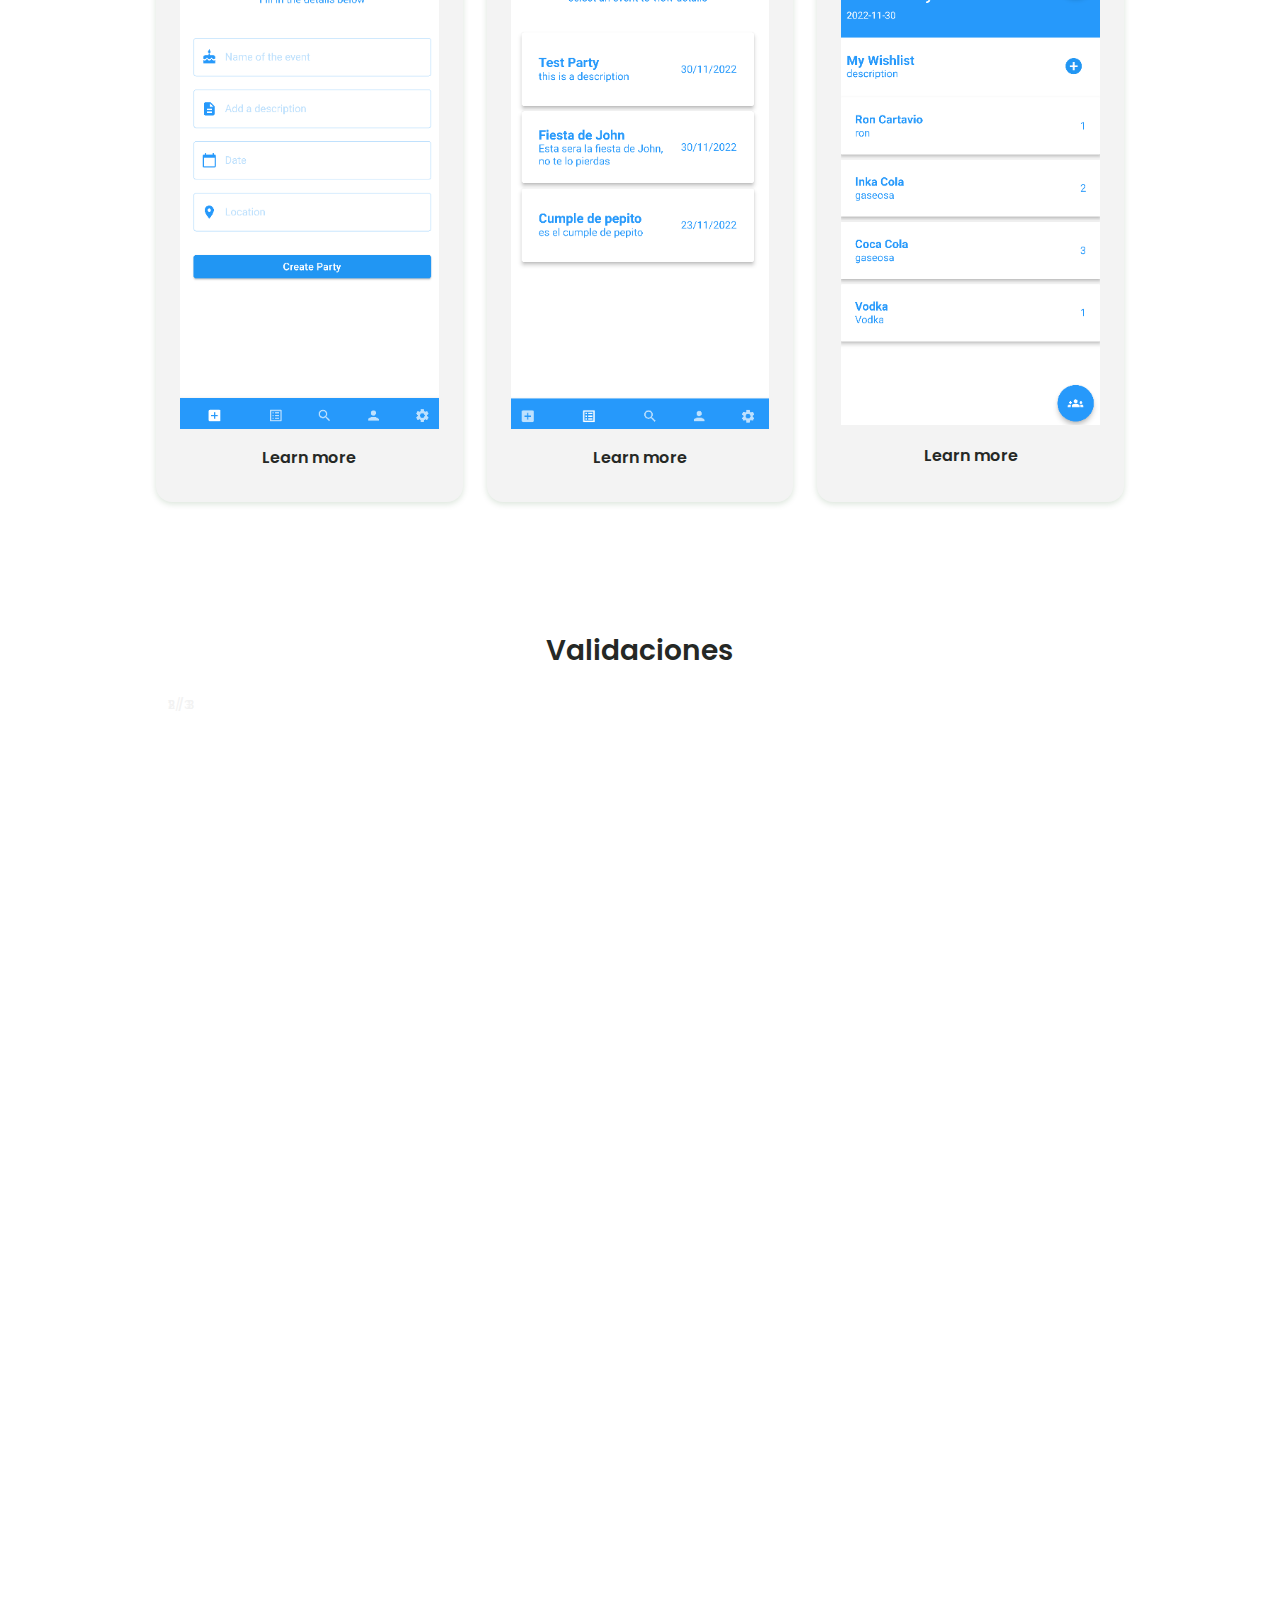
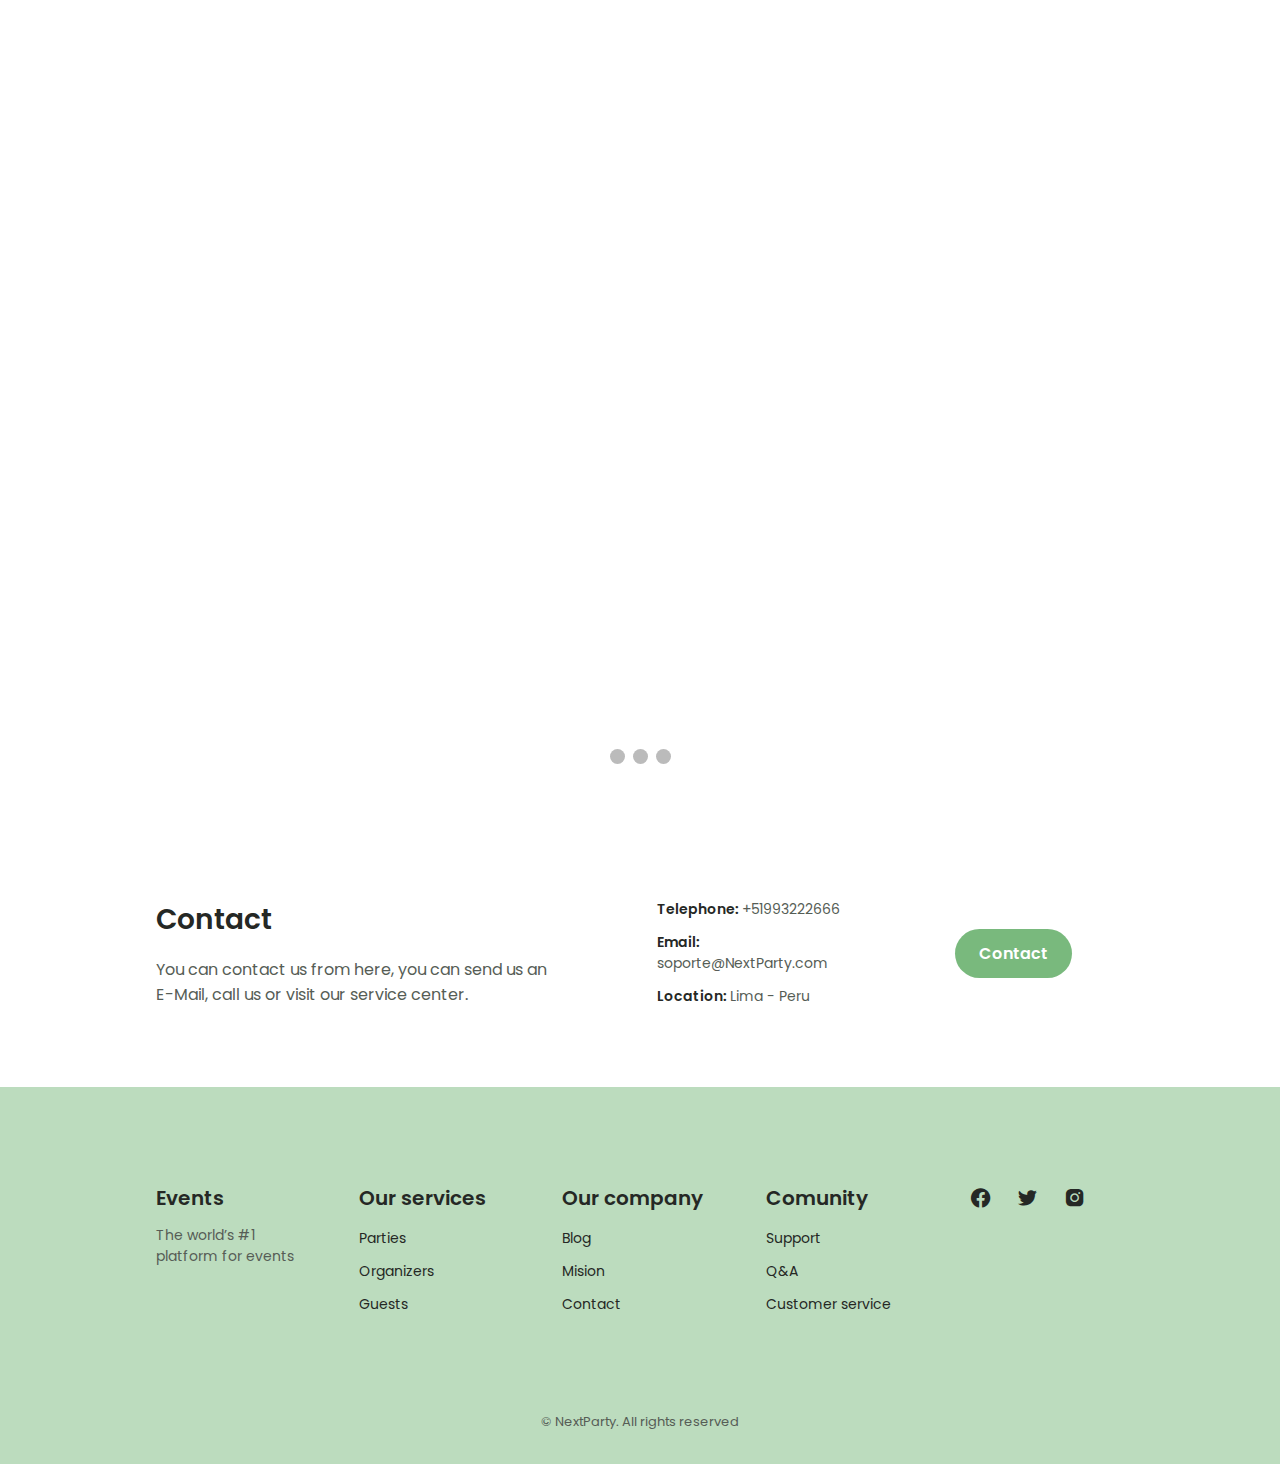
==== commit f8110ec3: "Merge pull request #2 from Aplicaciones-Moviles-WX61/feature/validations" ====
--- a/index.html
+++ b/index.html
@@ -84,7 +84,7 @@
                 <h2 class="section__title">About the product</h2>
             
                 <div class="iframe-container">
-                    <iframe width="560" height="315" src="https://www.youtube.com/embed/6qxclhMTslM" title="YouTube video player" frameborder="0" allow="accelerometer; autoplay; clipboard-write; encrypted-media; gyroscope; picture-in-picture" allowfullscreen></iframe>
+                    <iframe width="560" height="315" src="https://www.youtube.com/embed/bgBb6OKIjZI" title="YouTube video player" frameborder="0" allow="accelerometer; autoplay; clipboard-write; encrypted-media; gyroscope; picture-in-picture" allowfullscreen></iframe>
                 </div>
             </section> 
             
@@ -107,7 +107,7 @@
                 <h2 class="section__title">About the team</h2>
             
                 <div class="iframe-container">
-                    <iframe width="560" height="315" src="https://youtu.be/eQ3wh6REsAI" title="YouTube video player" frameborder="0" allow="accelerometer; autoplay; clipboard-write; encrypted-media; gyroscope; picture-in-picture" allowfullscreen></iframe>
+                    <iframe width="560" height="315" src="https://www.youtube.com/embed/-6fB4B30Qws" title="YouTube video player" frameborder="0" allow="accelerometer; autoplay; clipboard-write; encrypted-media; gyroscope; picture-in-picture" allowfullscreen></iframe>
                 </div>
             </section>
 
@@ -252,6 +252,9 @@
                 </div>
             </section>
 
+
+            <!-- ================= A LITTLE TOUR ================  -->
+            
             <section class="services section container" id="services">
                 <h2 class="section__title">A Little Tour</h2>
                 <!-- <h2 class="section__title">Our content creators</h2> -->
@@ -286,6 +289,55 @@
                     </div>
                 </div>
             </section>
+
+        <!-- ==================== VALIDACIONES =================== -->
+        <section class="services section container" id="services">
+            <h2 class="section__title">Validaciones</h2>
+            <div class="slideshow-container">
+
+                <div class="mySlides fade">
+                    <div class="numbertext">1 / 3</div>
+                    <div class="iframe-container">
+                        <iframe src="https://www.youtube.com/embed/x6vpBvELi58"
+                            title="YouTube video player" frameborder="0"
+                            allow="accelerometer; autoplay; clipboard-write; encrypted-media; gyroscope; picture-in-picture"
+                            allowfullscreen></iframe>
+                    </div>
+                </div>
+
+                <div class="mySlides fade">
+                    <div class="numbertext">2 / 3</div>
+                    <div class="iframe-container">
+                        <iframe src="https://www.youtube.com/embed/99Z0e6Z_ahk"
+                            title="YouTube video player" frameborder="0"
+                            allow="accelerometer; autoplay; clipboard-write; encrypted-media; gyroscope; picture-in-picture"
+                            allowfullscreen></iframe>
+                    </div>
+                </div>
+
+                <div class="mySlides fade">
+                    <div class="numbertext">3 / 3</div>
+                    <div class="iframe-container">
+                        <iframe src="https://www.youtube.com/embed/1NlQPEo0gIk"
+                            title="YouTube video player" frameborder="0"
+                            allow="accelerometer; autoplay; clipboard-write; encrypted-media; gyroscope; picture-in-picture"
+                            allowfullscreen></iframe>
+                    </div>
+                </div>
+
+                <a class="prev" onclick="plusSlides(-1)">❮</a>
+                <a class="next" onclick="plusSlides(1)">❯</a>
+
+            </div>
+            <br>
+
+            <div style="text-align:center">
+                <span class="dot" onclick="currentSlide(1)"></span>
+                <span class="dot" onclick="currentSlide(2)"></span>
+                <span class="dot" onclick="currentSlide(3)"></span>
+            </div>
+
+        </section>
 
 
 
--- a/assets/css/styles.css
+++ b/assets/css/styles.css
@@ -618,6 +618,93 @@
   text-align: center;
 }
 
+/*=============== VALIDATIONS ===============*/
+
+/* Slideshow container */
+.slideshow-container {
+  max-width: 1000px;
+  position: relative;
+  margin: auto;
+}
+
+/* Next & previous buttons */
+.prev, .next {
+  cursor: pointer;
+  position: absolute;
+  top: 50%;
+  width: auto;
+  padding: 16px;
+  margin-top: -22px;
+  color: white;
+  font-weight: bold;
+  font-size: 18px;
+  transition: 0.6s ease;
+  border-radius: 0 3px 3px 0;
+  user-select: none;
+}
+
+/* Position the "next button" to the right */
+.next {
+  right: 0;
+  border-radius: 3px 0 0 3px;
+}
+
+/* On hover, add a black background color with a little bit see-through */
+.prev:hover, .next:hover {
+  background-color: rgba(0,0,0,0.8);
+}
+
+/* Caption text */
+.text {
+  color: #f2f2f2;
+  font-size: 15px;
+  padding: 8px 12px;
+  position: absolute;
+  bottom: 8px;
+  width: 100%;
+  text-align: center;
+}
+
+/* Number text (1/3 etc) */
+.numbertext {
+  color: #f2f2f2;
+  font-size: 12px;
+  padding: 8px 12px;
+  position: absolute;
+  top: 0;
+}
+
+/* The dots/bullets/indicators */
+.dot {
+  cursor: pointer;
+  height: 15px;
+  width: 15px;
+  margin: 0 2px;
+  background-color: #bbb;
+  border-radius: 50%;
+  display: inline-block;
+  transition: background-color 0.6s ease;
+}
+
+.active, .dot:hover {
+  background-color: #717171;
+}
+
+/* Fading animation */
+.fade {
+  animation-name: fade;
+  animation-duration: 1.5s;
+}
+
+@keyframes fade {
+  from {opacity: .4} 
+  to {opacity: 1}
+}
+
+/* On smaller screens, decrease text size */
+@media only screen and (max-width: 300px) {
+  .prev, .next,.text {font-size: 11px}
+}
 
 /* ============== TEAM SECTION ============= */
 
